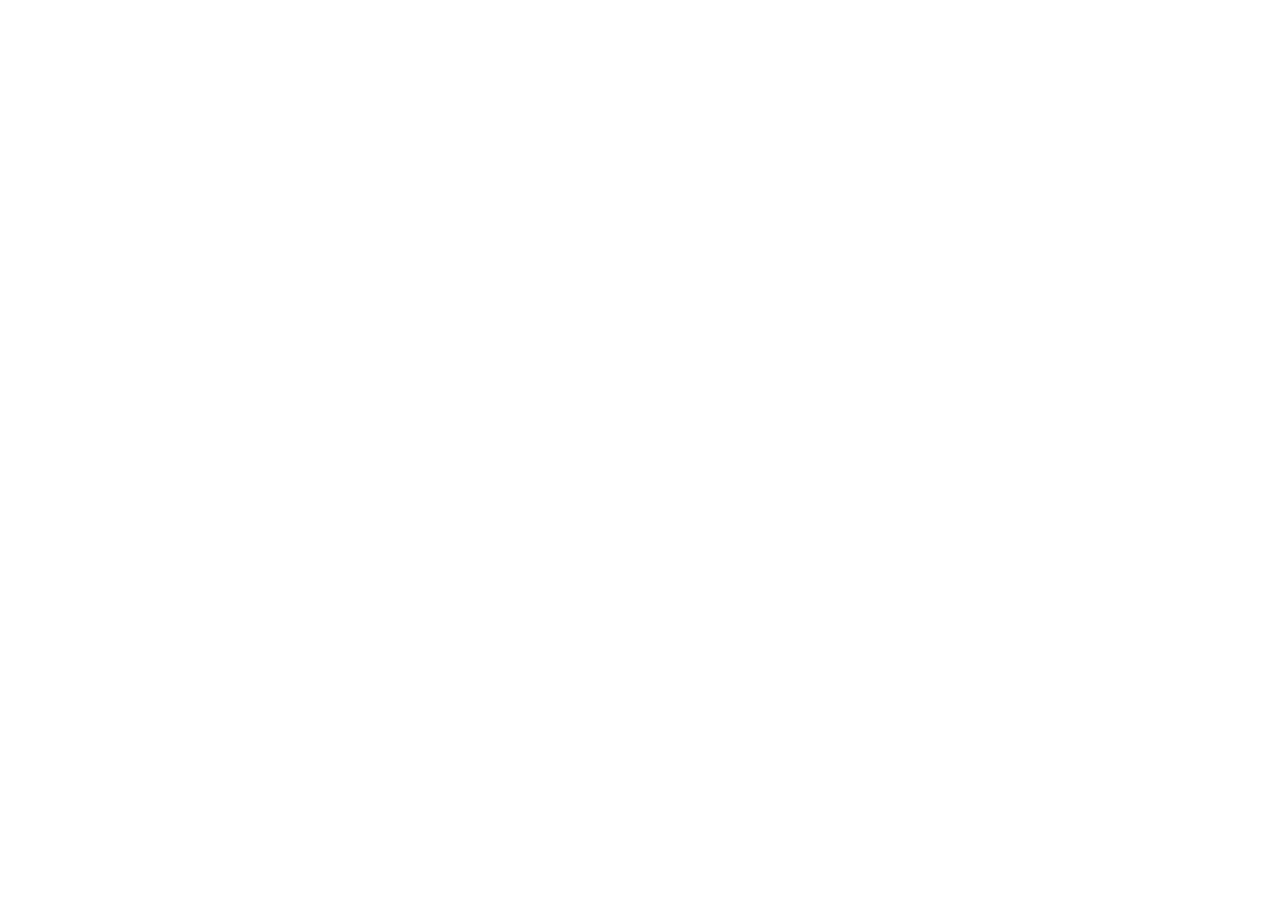
==== index.html @ 034d9916 "Skeleton added" ====
<!DOCTYPE html>
<html lang="en">
<head>
    <meta charset="UTF-8">
    <meta name="viewport" content="width=device-width, initial-scale=1.0">
    <title>NuWay Roofing | Home</title>
    <link rel="stylesheet" href="/style.css">
    <link rel=""icon" type="image/ico" href="assets/images">
</head>
<body>
    <header>
        <nav>

        </nav>
    </header>
</body>
</html>
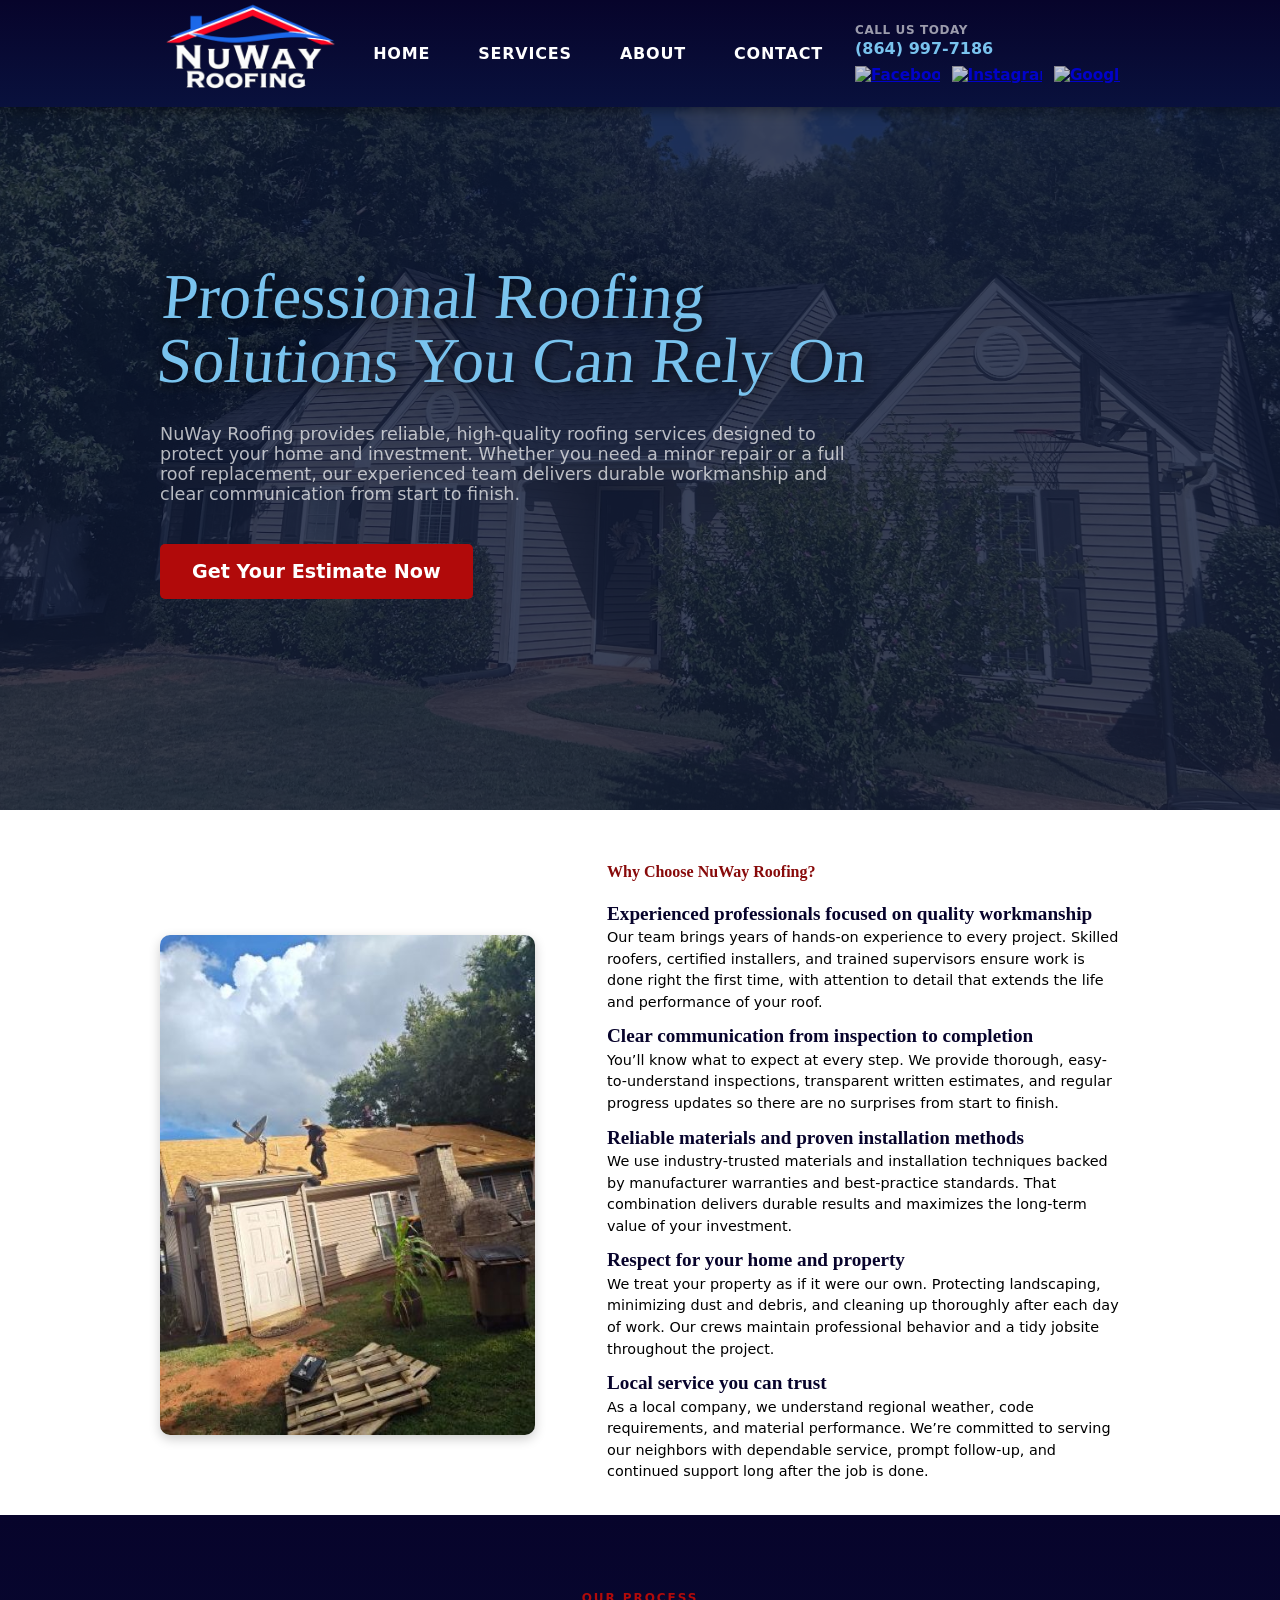
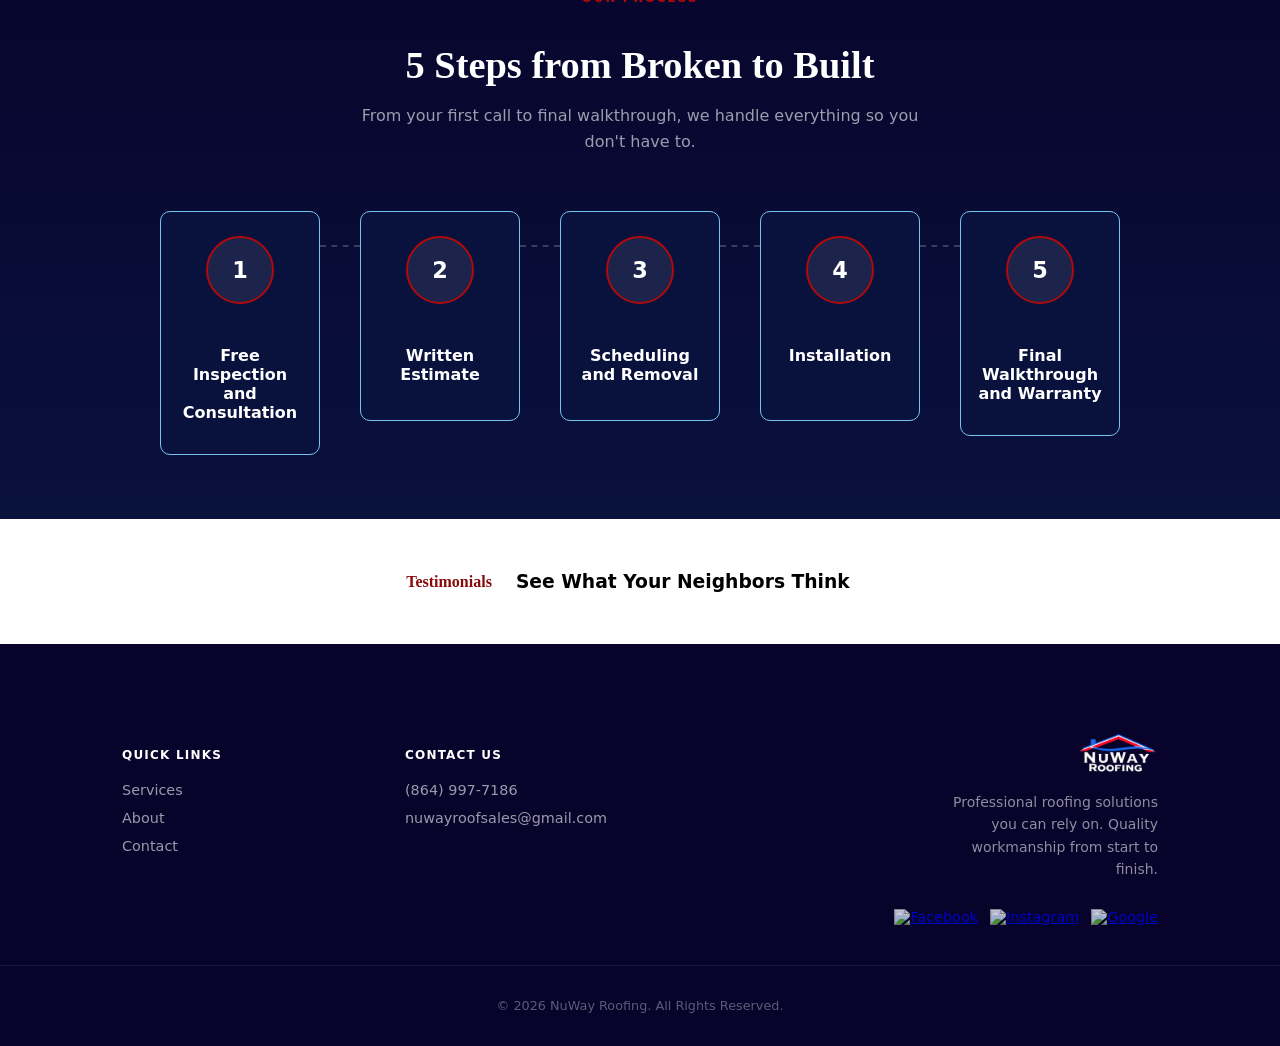
==== commit 5d383353: "Check in #1 Content is in, Home page 90% completed." ====
--- a/index.html
+++ b/index.html
@@ -3,15 +3,85 @@
 <head>
     <meta charset="UTF-8">
     <meta name="viewport" content="width=device-width, initial-scale=1.0">
-    <title>NuWay Roofing | Home</title>
-    <link rel="stylesheet" href="/style.css">
-    <link rel=""icon" type="image/ico" href="assets/images">
+    <title>NuWay Roofing | Get Reliable Roofing Today</title>
+    <link rel="stylesheet" href="assets/style.css">
+    <link rel="icon" type="image/ico" href="assets/images">
 </head>
 <body>
     <header>
-        <nav>
-
-        </nav>
+        <div data-include="assets/components/header.html"></div>
     </header>
+    <main id="home">
+        <div class="eye-catcher">
+            <h2>Professional Roofing Solutions You Can Rely On</h2>
+            <h5>NuWay Roofing provides reliable, high-quality roofing services designed to protect your home and investment. Whether you need a minor repair or a full roof replacement, our experienced team delivers durable workmanship and clear communication from start to finish.</h5>
+            <a href="contact.html">Get Your Estimate Now</a>
+        </div>
+        <div class="sectionA">
+            <div class="section-left">
+                <img src="assets/images/4990902454267452949.jpg">
+            </div>
+            <div class="section-right">
+                <h4>Why Choose NuWay Roofing?</h4>
+                <h3><b>Experienced professionals focused on quality workmanship</b></h3>
+                <p>Our team brings years of hands‑on experience to every project. Skilled roofers, certified installers, and trained supervisors ensure work is done right the first time, with attention to detail that extends the life and performance of your roof.</p> 
+                <h3><b>Clear communication from inspection to completion</b></h3>
+                <p>You’ll know what to expect at every step. We provide thorough, easy-to-understand inspections, transparent written estimates, and regular progress updates so there are no surprises from start to finish.</p>
+                <h3><b>Reliable materials and proven installation methods</b></h3>
+                <p>We use industry‑trusted materials and installation techniques backed by manufacturer warranties and best-practice standards. That combination delivers durable results and maximizes the long‑term value of your investment.</p>
+                <h3><b>Respect for your home and property</b></h3>
+                <p>We treat your property as if it were our own. Protecting landscaping, minimizing dust and debris, and cleaning up thoroughly after each day of work. Our crews maintain professional behavior and a tidy jobsite throughout the project.</p>
+                <h3><b>Local service you can trust</b></h3>
+                <p>As a local company, we understand regional weather, code requirements, and material performance. We’re committed to serving our neighbors with dependable service, prompt follow-up, and continued support long after the job is done.</p>
+            </div>
+        </div>
+        <div class="sectionB">
+            <p class="process-eyebrow">Our Process</p>
+            <h3>5 Steps from Broken to Built </h3>
+            <p class="process-subtitle">From your first call to final walkthrough, we handle everything so you don't have to.</p>
+            <div class="steps-row">
+                <div class="step-card">
+                    <div class="step-circle">1</div>
+                    <h5>Free Inspection and Consultation</h5>
+                    <span class="step-desc"><p>We assess roofing, flashing, and window conditions, identify leaks, drafts, and areas of concern, and recommend solutions.</p></span>
+                </div>
+                <div class="step-connector"></div>
+                <div class="step-card">
+                    <div class="step-circle">2</div>
+                    <h5>Written Estimate</h5>
+                    <span class="step-desc"><p>Detailed scope, materials, timeline, and warranty information.</p></span>
+                </div>
+                <div class="step-connector"></div>
+                <div class="step-card">
+                    <div class="step-circle">3</div>
+                    <h5>Scheduling and Removal</h5>
+                    <span class="step-desc"><p>Professional removal of old roofing materials and windows, proper disposal, and site protection.</p></span>
+                </div>
+                <div class="step-connector"></div>
+                <div class="step-card">
+                    <div class="step-circle">4</div>
+                    <h5>Installation</h5>
+                    <span class="step-desc"><p>Certified installers follow best practices for water management, flashing, insulation, and air-sealing.</p></span>
+                </div>
+                <div class="step-connector"></div>
+                <div class="step-card">
+                    <div class="step-circle">5</div>
+                    <h5>Final Walkthrough and Warranty</h5>
+                    <span class="step-desc"><p>We review installations with you and provide warranties and maintenance guidance.</p></span>
+                </div>
+            </div>
+        </div>
+        <div class="sectionA">
+            <h4>Testimonials</h4>
+            <h3>See What Your Neighbors Think</h3>
+            <div class="reviews">
+                <!--google reviews-->
+            </div>
+        </div>
+    </main>
+    <footer>
+        <div data-include="assets/components/footer.html"></div>
+    </footer>
+    <script src="assets/scripts/HTMLInclude.min.js"></script>
 </body>
 </html>
--- a/assets/style.css
+++ b/assets/style.css
@@ -0,0 +1,449 @@
+body {
+    margin: 0;
+    font-family:system-ui, -apple-system, BlinkMacSystemFont, 'Segoe UI', Roboto, Oxygen, Ubuntu, Cantarell, 'Open Sans', 'Helvetica Neue', sans-serif;
+    background-color: white;
+    color: black;
+    overflow-y: scroll;
+}
+
+header {
+    position: fixed;
+    top: 0;
+    left: 0;
+    width: 100%;
+    z-index: 1000;
+    color: white;
+    background: linear-gradient(to bottom, rgb(7, 4, 43) 0%, rgb(9, 17, 61) 100%);
+    display: grid;
+    grid-template-columns: auto 1fr auto;
+    align-items: center;
+    padding: 0 2rem;
+    column-gap: 2rem;
+    box-sizing: border-box;
+    box-shadow: 0 4px 12px rgba(0,0,0,0.4);
+}
+
+#left-header {
+    margin-left: 8rem;
+}
+
+#logo-main{
+    height: 6em;
+    vertical-align: middle;
+    padding-bottom: 11px;
+}
+
+nav {
+    grid-column: 2;
+    display: flex;
+    justify-content: center;
+    gap: 3rem;
+}
+
+nav a {
+    color: white;
+    text-decoration: none;
+    font-size: 1rem;
+    font-weight: bold;
+    letter-spacing: 0.05em;
+    text-transform: uppercase;
+}
+
+nav a:hover {
+    color: rgb(121, 195, 238);
+}
+
+#right-header {
+    grid-column: 3;
+    text-align: left;
+    white-space: nowrap;
+    font-size: 0.95rem;
+    font-weight: 700;
+    margin-right: 8rem;
+}
+
+#right-header h3 {
+    margin: 0 0 0.5rem;
+    font-size: 1rem;
+}
+
+#right-header h4 {
+    margin: 0 0 0.15rem 0;
+    font-size: 0.75rem;
+    letter-spacing: 0.05em;
+    text-transform: uppercase;
+    color: rgba(255,255,255,0.6);
+}
+
+.nav-cta {
+    text-decoration: none;
+    color: rgb(121, 195, 238);
+}
+
+footer {
+    background: rgb(7, 3, 43);
+    color: rgba(255,255,255,0.6);
+    padding: 3.5rem 0 0;
+    font-size: 0.9rem;
+    width: 100%;
+    box-sizing: border-box;
+}
+
+.footer-grid {
+    max-width: 1100px;
+    margin-inline: auto;
+    display: grid;
+    grid-template-columns:1fr 1fr 2fr;
+    gap: 3rem;
+    padding: 2rem 2rem 2.5rem;
+    box-sizing: border-box;
+    width: 100%;
+}
+
+.footer-brand {
+    display: flex;
+    flex-direction: column;
+    gap: 0.5rem;
+    justify-self: end;
+    align-items: flex-end;
+}
+
+#logo-footer {
+    height: em;
+}
+
+.footer-brand p {
+    font-size: 0.875rem;
+    color: rgba(255,255,255,0.55);
+    line-height: 1.6;
+    max-width: 220px;
+    margin: 0.5rem 0 1.25rem;
+    text-align: right;
+}
+
+.socials {
+    display: flex;
+    gap: 0.75rem;
+    margin-top: 0;
+}
+
+.socials img {
+    width: 22px;
+    height: 22px;
+    border-radius: 0;
+    box-shadow: none;
+    opacity: 0.8;
+    transition: opacity 180ms ease;
+}
+
+.socials img:hover {
+    opacity: 1;
+}
+
+.footer-col h4 {
+    font-size: 0.75rem;
+    font-weight: 700;
+    letter-spacing: 0.1em;
+    text-transform: uppercase;
+    color: #fff;
+    margin-bottom: 1.25rem;
+}
+
+.footer-col p {
+    margin: 0 0 0.75rem 0;
+    color: rgba(255,255,255,0.6);
+}
+
+.footer-col a {
+    color: rgba(255,255,255,0.6);
+    text-decoration: none;
+    transition: color 180ms ease;
+    font-size: 0.9rem;
+    font-weight: normal;
+}
+
+.footer-col a:hover { color: rgb(121, 195, 238) }
+
+#logo-footer {
+    height: 3em;
+    border-radius: 0;
+    box-shadow: none;
+    max-width: 160px;
+    object-fit: contain;
+}
+
+.footer-bottom {
+    border-top: 1px solid rgba(255,255,255,0.08);
+    padding: 1.25rem 2rem;
+    text-align: center;
+    font-size: 0.8rem;
+    color: rgba(255,255,255,0.35);
+}
+
+.eye-catcher {
+    position: relative;
+    text-align: left;
+    background-image: url("images/IMG_4458.jpg");
+    background-size: cover;
+    background-repeat: no-repeat;
+    background-position: center;
+    padding-left: 10rem;
+    display: flex;
+    flex-direction: column;
+    justify-content: center;
+    height: 90vh;
+}
+
+.eye-catcher::before {
+    content: '';
+    position: absolute;
+    inset: 0;
+    background: rgba(10, 20, 50, 0.80);
+    z-index: 0;
+}
+
+.eye-catcher > * {
+    position: relative;
+    z-index: 1;
+    max-width: 715px;
+}
+
+.eye-catcher h2 {
+    color: rgb(121, 195, 238);
+    font-size: 4rem;
+    margin-bottom: 0.1rem;
+    line-height: 4rem;
+    font-family:Cambria, Cochin, Georgia, Times, 'Times New Roman', serif;
+    text-shadow: 2px 4px 12px rgba(0,0,0,0.6), 0 0 40px rgba(0,0,0,0.4);
+    font-weight: 60;
+    transform: skew(-5deg);
+}
+
+.eye-catcher h5 {
+    color: rgba(255, 255, 255, 0.699);
+    font-size: 1.1rem;
+    margin-bottom: 2.5rem;
+    font-weight: 70;
+}
+
+.eye-catcher a {
+    display: inline-block;
+    align-self: flex-start;
+    background-color:rgb(177, 10, 10);
+    color: white;
+    text-decoration: none;
+    font-weight: bold;
+    padding: 1rem 2rem;
+    border-radius: 5px;
+    font-size: 1.2rem;
+    transition: background-color 180ms ease, transform 180ms ease;
+}
+
+.eye-catcher a:hover {
+    transform: translateY(-2px);
+    background-color:rgb(136, 10, 10);
+}
+
+.sectionA, .sectionB {
+    padding: 2rem 10rem;
+}
+
+.sectionA {
+    grid-column: 2;
+    display: flex;
+    justify-content: center;
+    gap: 1.5rem;
+    align-items: center;
+}
+
+.sectionA h4 {
+    font-family: Cambria, Cochin, Georgia, Times, 'Times New Roman', serif;
+    color: rgb(136, 10, 10);
+}
+
+.section-right h3 {
+    font-family: Cambria, Cochin, Georgia, Times, 'Times New Roman', serif;
+    color: rgb(7, 3, 43);
+    font-size: 1.2rem;
+    margin-top: 0.75rem;
+    margin-bottom: 0.15rem;
+}
+
+.section-right p {
+    font-size: 0.9rem;
+    line-height: 1.5;
+    margin: 0;
+}
+
+.sectionA img, .sectionB img {
+    margin-top: 3rem;
+    max-height: 500px;
+    border-radius: 10px;
+    box-shadow: 0 4px 12px rgba(0,0,0,0.2);
+}
+
+.section-right {
+    padding-left: 3rem;
+}
+
+
+.sectionB {
+    background: linear-gradient(to bottom, rgb(7, 4, 43) 0%, rgb(9, 17, 61) 100%);
+    color: white;
+    padding: 4rem 10rem;
+    text-align: center;
+}
+
+.process-eyebrow {
+    font-size: 0.75rem;
+    font-weight: 700;
+    letter-spacing: 0.12rem;
+    text-transform: uppercase;
+    color:rgb(177, 10, 10);
+    margin-bottom: 0.5rem;
+}
+
+.sectionB h3 {
+    font-family: Cambria, Cochin, Georgia, Times, 'Times New Roman', serif;
+    font-size: clamp(1.75rem, 3vw, 2.75rem);
+    font-weight: 700;
+    margin-bottom: 1rem;
+}
+
+.process-subtitle {
+    font-size: 1rem;
+    color: rgba(255,255,255,0.6);
+    max-width: 600px;
+    margin: 0 auto 3.5rem;
+    line-height: 1.6;
+}
+
+.steps-row {
+    display: flex;
+    align-items: flex-start;
+    justify-content: center;
+    gap: 0;
+}
+
+.step-card {
+    display: flex;
+    flex-direction: column;
+    align-items: center;
+    text-align: center;
+    flex: 1;
+    max-width: 200px;
+    min-height: 160px;
+    padding: 1.5rem 1rem;
+    background-color: rgb(9, 17, 61);
+    border: 1px solid rgb(121, 195, 238);
+    border-radius: 10px;
+    transition: border-color 180ms ease;
+}
+
+.step-circle {
+    width: 64px;
+    height: 64px;
+    border-radius: 50%;
+    border: 2px solid rgb(177, 10, 10);
+    display: flex;
+    align-items: center;
+    justify-content: center;
+    font-size: 1.4rem;
+    font-weight: 700;
+    color: white;
+    background: rgba(255,255,255,0.08);
+    margin-bottom: 1rem;
+    transition: border-color 180ms ease;
+}
+
+.step-card h5 {
+    font-size: 1rem;
+    font-weight: 700;
+    color: white;
+    margin-bottom: 0.5rem;
+}
+
+.step-card p {
+    font-size: 0.85rem;
+    color: rgba(255,255,255,0.6);
+    line-height: 1.6;
+}
+
+.step-connector {
+    flex-shrink: 0;
+    width: 40px;
+    height: 2px;
+    border-bottom: 2px dashed rgba(255,255,255,0.2);
+    margin-top: 32px;
+    align-self: flex-start;
+}
+
+.step-desc {
+    display: block;
+    max-height: 0;
+    overflow: hidden;
+    opacity: 0;
+    margin-top: 0;
+    transition: max-height 0.4s ease, opacity 0.3s ease, margin-top 0.3s ease;
+}
+
+.step-card:hover {
+    border: 2px solid rgb(177, 10, 10);
+}
+
+.step-card:hover .step-desc {
+    max-height: 200px;
+    opacity: 1;
+    margin-top: 0.5rem;
+}
+
+@media (max-width: 768px) {
+    header {
+        padding: 0 1.5rem;
+    }
+    .footer-grid {
+        grid-template-columns: 1fr;
+        gap: 2rem;
+    }
+
+    .sectionA {
+        flex-direction: column;
+        padding: 2rem 1.5rem;
+    }
+
+    .section-right {
+        padding-left: 0;
+    }
+
+    .eye-catcher h2 {
+        font-size: 2.5rem;
+        line-height: 2.75rem;
+    }
+
+    .footer-brand {
+        text-align: left;
+    }
+
+    .footer-grid {
+        grid-template-columns: 1fr;
+        gap: 2rem;
+    }
+
+    .sectionB { padding: 3rem 1.5rem; }
+
+    .steps-row {
+        flex-direction: column;
+        align-items: center;
+        gap: 1.5rem;
+    }
+
+    .step-connector {
+        width: 2px;
+        height: 24px;
+        border-top: none;
+        border-left: 2px dashed rgba(255,255,255,0.2);
+        margin-top: 0;
+    }
+
+    .step-card { max-width: 100%; width: 100%; }
+}
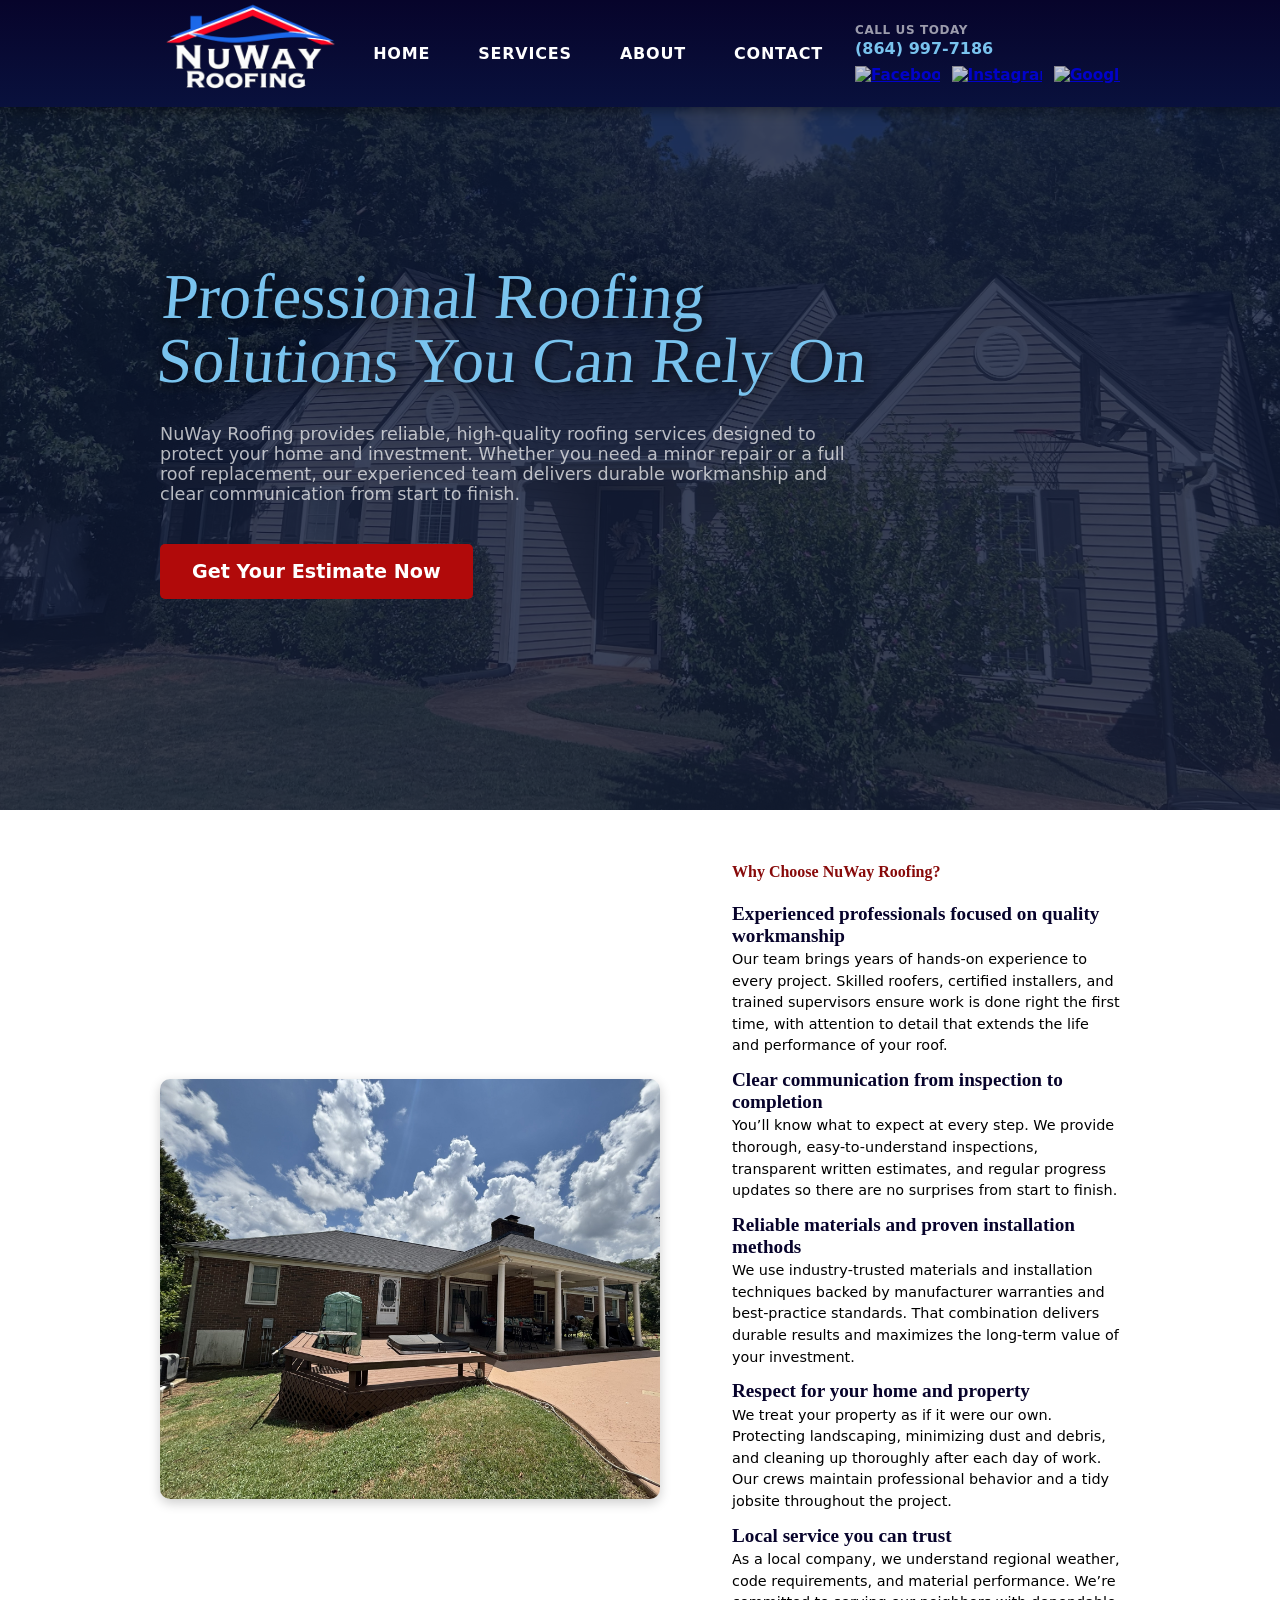
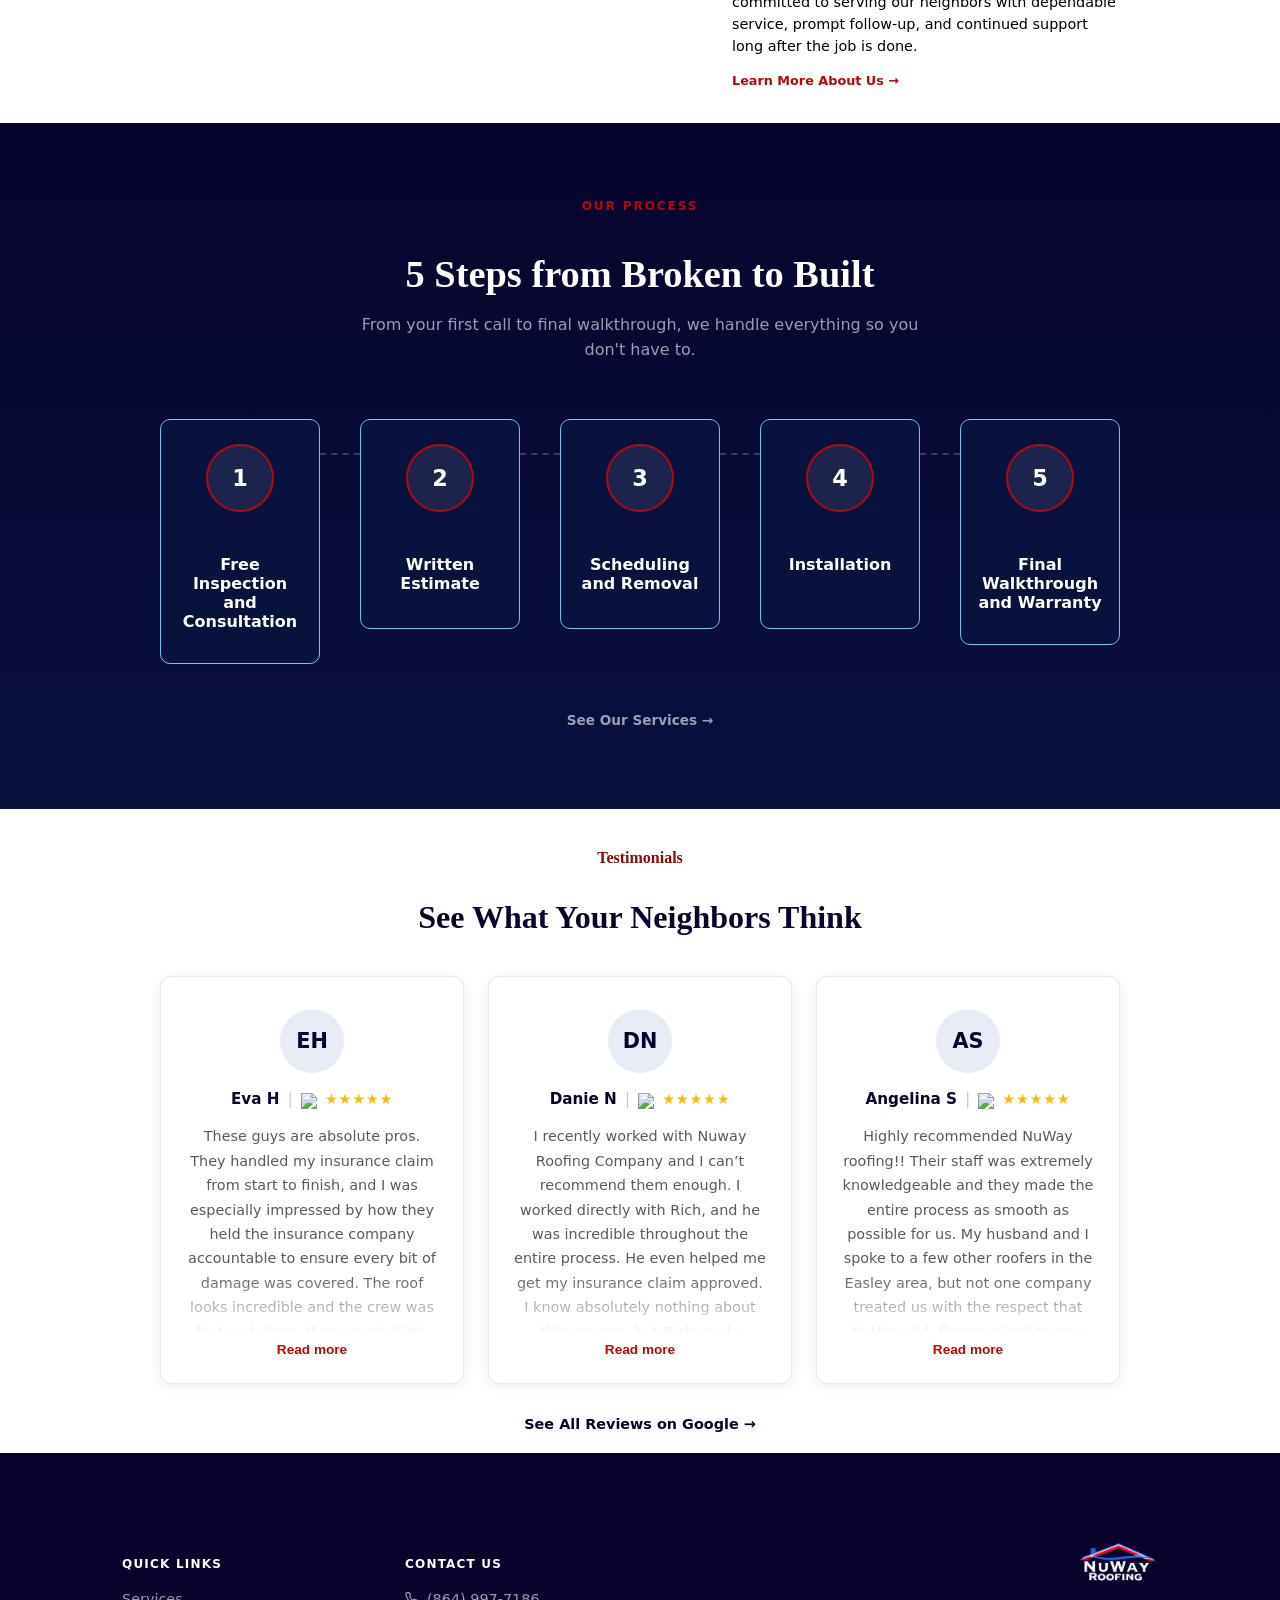
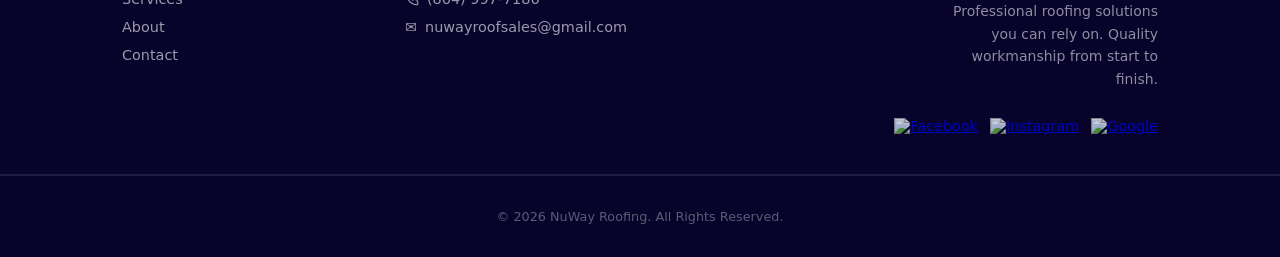
==== commit 318e086b: "Check in #2" ====
--- a/index.html
+++ b/index.html
@@ -5,7 +5,8 @@
     <meta name="viewport" content="width=device-width, initial-scale=1.0">
     <title>NuWay Roofing | Get Reliable Roofing Today</title>
     <link rel="stylesheet" href="assets/style.css">
-    <link rel="icon" type="image/ico" href="assets/images">
+    <link rel="icon" type="image/png" href="assets/images/NWR_favicon.png">
+    <link rel="apple-touch-icon" href="assets/images/NWR_favicon.png">
 </head>
 <body>
     <header>
@@ -19,7 +20,7 @@
         </div>
         <div class="sectionA">
             <div class="section-left">
-                <img src="assets/images/4990902454267452949.jpg">
+                <img src="assets/images/IMG_3751.jpg">
             </div>
             <div class="section-right">
                 <h4>Why Choose NuWay Roofing?</h4>
@@ -33,6 +34,7 @@
                 <p>We treat your property as if it were our own. Protecting landscaping, minimizing dust and debris, and cleaning up thoroughly after each day of work. Our crews maintain professional behavior and a tidy jobsite throughout the project.</p>
                 <h3><b>Local service you can trust</b></h3>
                 <p>As a local company, we understand regional weather, code requirements, and material performance. We’re committed to serving our neighbors with dependable service, prompt follow-up, and continued support long after the job is done.</p>
+                <p><a href="about.html">Learn More About Us →</a></p>
             </div>
         </div>
         <div class="sectionB">
@@ -70,18 +72,66 @@
                     <span class="step-desc"><p>We review installations with you and provide warranties and maintenance guidance.</p></span>
                 </div>
             </div>
+            <p><a href="services.html">See Our Services →</a></p>
         </div>
-        <div class="sectionA">
+        <div class="sectionC">
             <h4>Testimonials</h4>
             <h3>See What Your Neighbors Think</h3>
             <div class="reviews">
-                <!--google reviews-->
+                <div class="review-card">
+                    <div class="review-avatar initials">EH</div>
+                    <div class="review-meta">
+                        <span class="review-name">Eva H</span>
+                        <span class="review-divider">|</span>
+                        <img src="https://www.google.com/s2/favicons?domain=google.com&sz=32" alt="Google" width="16" height="16">
+                        <span class="review-stars">★★★★★</span>
+                    </div>
+                    <div class="review-body">
+                        <p>These guys are absolute pros. They handled my insurance claim from start to finish, and I was especially impressed by how they held the insurance company accountable to ensure every bit of damage was covered. The roof looks incredible and the crew was fast and clean. If you want high-quality work and a team that truly fights for you, look no further!</p>
+                        <div class="review-fade"></div>
+                    </div>
+                    <button class="review-toggle" onclick="toggleReview(this)">Read more</button>
+                </div>
+                <div class="review-card">
+                    <div class="review-avatar initials">DN</div>
+                    <div class="review-meta">
+                        <span class="review-name">Danie N</span>
+                        <span class="review-divider">|</span>
+                        <img src="https://www.google.com/s2/favicons?domain=google.com&sz=32" alt="Google" width="16" height="16">
+                        <span class="review-stars">★★★★★</span>
+                    </div>
+                    <div class="review-body">
+                        <p>I recently worked with Nuway Roofing Company and I can’t recommend them enough. I worked directly with Rich, and he was incredible throughout the entire process. He even helped me get my insurance claim approved. I know absolutely nothing about this process, but Rich made everything easy to understand and kept me informed every step of the way. His communication was consistent, clear, and professional.<br><br>If you’re looking for a knowledgeable, reliable roofing company that truly cares about their customers, I highly recommend Nuway Roofing and their team!</p>
+                        <div class="review-fade"></div>
+                    </div>
+                    <button class="review-toggle" onclick="toggleReview(this)">Read more</button>
+                </div>
+                <div class="review-card">
+                    <div class="review-avatar initials">AS</div>
+                    <div class="review-meta">
+                        <span class="review-name">Angelina S</span>
+                        <span class="review-divider">|</span>
+                        <img src="https://www.google.com/s2/favicons?domain=google.com&sz=32" alt="Google" width="16" height="16">
+                        <span class="review-stars">★★★★★</span>
+                    </div>
+                    <div class="review-body">
+                        <p>Highly recommended NuWay roofing!! Their staff was extremely knowledgeable and they made the entire process as smooth as possible for us. My husband and I spoke to a few other roofers in the Easley area, but not one company treated us with the respect that NuWay did. Communication was effortless, every single person we talked to was happy to help at any time and we always got timely responses. Even their installation crew did a great job communicating with us and installing a beautiful new roof. Very professional service from a local business!</p>
+                        <div class="review-fade"></div>
+                    </div>
+                    <button class="review-toggle" onclick="toggleReview(this)">Read more</button>    
+                </div>
             </div>
+            <a href="https://www.google.com/search?q=nuway+roofing&oq=nuway+roofing&gs_lcrp=EgZjaHJvbWUqDggAEEUYJxg7GIAEGIoFMg4IABBFGCcYOxiABBiKBTIICAEQABgWGB4yCAgCEAAYFhgeMg0IAxAAGIYDGIAEGIoFMg0IBBAAGIYDGIAEGIoFMgYIBRBFGDwyBggGEEUYPDIGCAcQRRg80gEIMTI5M2owajeoAgCwAgA&sourceid=chrome&ie=UTF-8&lqi=Cg1udXdheSByb29maW5nSOLf342QtICACFoXEAAQARgAGAEiDW51d2F5IHJvb2ZpbmeSARJyb29maW5nX2NvbnRyYWN0b3LgAQA#lkt=LocalPoiReviews&rlimm=6634668949990648053" target="blank" rel="noopener noreferrer" class="reviews-link">
+                See All Reviews on Google →
+            </a>
         </div>
     </main>
     <footer>
         <div data-include="assets/components/footer.html"></div>
     </footer>
     <script src="assets/scripts/HTMLInclude.min.js"></script>
+    <script src="assets/scripts/Reviews.js"></script>
+    <script src="assets/scripts/currentNavPage.js"></script>
+    <script src="assets/scripts/hamburger.js" defer></script>
 </body>
 </html>
--- a/assets/style.css
+++ b/assets/style.css
@@ -23,6 +23,13 @@
     box-shadow: 0 4px 12px rgba(0,0,0,0.4);
 }
 
+h2 {
+    font-family: Cambria, Cochin, Georgia, Times, 'Times New Roman', serif;
+    color: rgb(177, 10, 10);
+    font-size: clamp(1.4rem, 2vw, 2rem);
+    margin-bottom: 2rem;
+}
+
 #left-header {
     margin-left: 8rem;
 }
@@ -52,6 +59,37 @@
 nav a:hover {
     color: rgb(121, 195, 238);
 }
+
+nav a.nav-active {
+    color: rgb(121, 195, 238);
+    border-bottom: 2px solid rgb(121, 195, 238);
+    padding-bottom: 2px;
+}
+
+.hamburger {
+    display: none;
+    flex-direction: column;
+    justify-content: center;
+    gap: 5px;
+    background: none;
+    border: none;
+    cursor: pointer;
+    padding: 0.5rem;
+    z-index: 1100;
+}
+
+.hamburger span {
+    display: block;
+    width: 24px;
+    height: 2px;
+    background: white;
+    border-radius: 2px;
+    transition: transform 300ms ease, opacity 300ms ease;
+}
+
+.hamburger.open span:nth-child(1) { transform: translateY(7px) rotate(45deg); }
+.hamburger.open span:nth-child(2) { opacity: 0; }
+.hamburger.open span:nth-child(3) { transform: translateY(-7px) rotate(-45deg); }
 
 #right-header {
     grid-column: 3;
@@ -152,6 +190,13 @@
 .footer-col p {
     margin: 0 0 0.75rem 0;
     color: rgba(255,255,255,0.6);
+    display: flex;
+    align-items: center;
+    gap: 0.5rem;
+}
+
+.footer-col svg {
+    flex-shrink: 0;
 }
 
 .footer-col a {
@@ -173,7 +218,7 @@
 }
 
 .footer-bottom {
-    border-top: 1px solid rgba(255,255,255,0.08);
+    border-top: 2px solid rgba(255,255,255,0.1);
     padding: 1.25rem 2rem;
     text-align: center;
     font-size: 0.8rem;
@@ -275,9 +320,9 @@
     margin: 0;
 }
 
-.sectionA img, .sectionB img {
+.sectionA img {
     margin-top: 3rem;
-    max-height: 500px;
+    max-width: 500px;
     border-radius: 10px;
     box-shadow: 0 4px 12px rgba(0,0,0,0.2);
 }
@@ -286,6 +331,18 @@
     padding-left: 3rem;
 }
 
+.section-right p a {
+    color:rgb(177, 10, 10);
+    font-weight: 700;
+    font-size: 0.8rem;
+    display: inline-block;
+    margin-top: 0.85rem;
+    text-decoration: none;
+}
+
+.section-right p a:hover {
+    color: rgb(136, 10, 10)
+}
 
 .sectionB {
     background: linear-gradient(to bottom, rgb(7, 4, 43) 0%, rgb(9, 17, 61) 100%);
@@ -397,18 +454,710 @@
     margin-top: 0.5rem;
 }
 
+.sectionB a {
+    color: rgba(255,255,255,0.6);
+    display: inline-block;
+    margin-top: 2rem;
+    text-decoration: none;
+    font-weight: 700;
+    font-size: 0.85rem;
+}
+
+.sectionB a:hover {
+    color: rgb(121, 195, 238)
+}
+
+.sectionC {
+    padding: 1.2rem 10rem;
+    background: white;
+    text-align: center;
+}
+
+.sectionC h4 {
+    font-family: Cambria, Cochin, Georgia, Times, 'Times New Roman', serif;
+    color: rgb(136, 10, 10);
+}
+
+.sectionC h3 {
+    font-family: Cambria, Cochin, Georgia, Times, 'Times New Roman', serif;
+    font-size: clamp(1.5rem, 2.5vw, 2rem);
+    color: rgb(7, 3, 43);
+    margin-bottom: 2.5rem;
+}
+
+.reviews {
+    display: grid;
+    grid-template-columns: repeat(3, 1fr);
+    gap: 1.5rem;
+    max-width: 1100px;
+    margin-inline: auto;
+    align-items: start;
+}
+
+.review-card {
+    background: white;
+    border: 1px solid rgba(0,0,0,0.08);
+    border-radius: 12px;
+    padding: 2rem 1.5rem 1.5rem;
+    display: flex;
+    flex-direction: column;
+    align-items: center;
+    text-align: center;
+    box-shadow: 0 2px 12px rgba(0,0,0,0.08);
+    min-height: 350px;
+}
+
+.review-avatar.initials {
+    width: 64px;
+    height: 64px;
+    border-radius: 50%;
+    background: #e8edf5;
+    color: rgb(7, 3, 43);
+    font-size: 1.3rem;
+    font-weight: 700;
+    display: flex;
+    align-items: center;
+    justify-content: center;
+    margin-bottom: 1rem;
+    box-shadow: none;
+}
+
+.review-meta {
+    display: flex;
+    align-items: center;
+    gap: 0.5rem;
+    margin-bottom: 1rem;
+    flex-wrap: wrap;
+    justify-content: center;
+}
+
+.review-meta img {
+    border-radius: 0;
+    box-shadow: none;
+    vertical-align: middle;
+    position: relative;
+    top: 2px;
+}
+
+.review-name {
+    font-weight: 700;
+    font-size: 0.95rem;
+    color: rgb(7, 3, 43);
+}
+
+.review-divider {
+    color: rgba(0,0,0,0.2);
+}
+
+.review-stars {
+    color: #fbbc04;
+    font-size: 0.9rem;
+    letter-spacing: 0.05em;
+}
+
+.review-body {
+    position: relative;
+    max-height: 210px;
+    overflow: hidden;
+    transition: max-height 0.4s ease;
+}
+
+.review-body.expanded {
+    max-height: 1000px;
+}
+
+.review-fade {
+    position: absolute;
+    bottom: 0;
+    left: 0;
+    right: 0;
+    height: 60px;
+    background: linear-gradient(to bottom, transparent, white);
+    pointer-events: none;
+    transition: opacity 0.3s ease;
+}
+
+.review-body.expanded .review-fade {
+    opacity: 0;
+}
+
+.review-toggle {
+    background: none;
+    border: none;
+    color: rgb(177, 10, 10);
+    font-size: 0.85rem;
+    font-weight: 600;
+    cursor: pointer;
+    margin-top: auto;
+    margin-top: 0.5rem;
+    padding: 0;
+    transition: color 180ms ease;
+}
+
+.review-toggle:hover {
+    color: rgb(136, 10, 10);
+}
+
+.review-card p {
+    font-size: 0.9rem;
+    color: rgba(0,0,0,0.65);
+    line-height: 1.7;
+    text-align: center;
+    max-width: 100%;
+    margin: 0;
+}
+
+.reviews-link {
+    display: inline-block;
+    margin-top: 2rem;
+    font-size: 0.9rem;
+    font-weight: 600;
+    color: rgb(7,3,43);
+    text-decoration: none;
+    padding-bottom: 2px;
+    transition: color 180ms ease, border-color 180ms ease;
+}
+
+.reviews-link:hover {
+    color: rgb(177, 10, 10);
+}
+
+.sectionD {
+    display: grid;
+    grid-template-columns: 1fr 2fr;
+    gap: 4rem;
+    padding: 5rem 10rem 0rem;
+    align-items: center;
+    margin-top: 3rem;
+}
+
+.mission-card {
+    background: rgb(240,246,250);
+    border-radius: 10px;
+    padding: 3rem  2.5rem;
+}
+
+.mission-eyebrow {
+    font-size: 0.75rem;
+    font-weight: 700;
+    letter-spacing: 0.12em;
+    text-transform: uppercase;
+    color: rgb(177, 10, 10);
+    margin-bottom: 1.25rem;
+}
+
+.mission-card h2 {
+    font-family:Cambria, Cochin, Georgia, Times, 'Times New Roman', serif;
+    color: rgb(7, 3, 43);
+    font-size: clamp(1rem, 1.5vw, 1.4rem);
+    font-weight: 700;
+    line-height: 1.5;
+}
+
+.sectionD-content h1 {
+    font-family: Cambria, Cochin, Georgia, Times, 'Times New Roman', serif;
+    color: rgb(177, 10, 10);
+    margin-bottom: 0.25rem;
+    font-size: clamp(1.5rem, 2.5vw, 2.25rem);
+}
+
+.sectionD-content p {
+    font-size: 1rem;
+    line-height: 1.5;
+    color: rgba(0,0,0,0.8);
+    margin-bottom: 1.25rem;
+}
+
+.expect-eyebrow {
+    text-align: center;
+    padding-top: 1.2rem;
+    color: rgb(7, 3, 43)
+}
+
+.expect-eyebrow p {
+    font-size: 0.75rem;
+    font-weight: 700;
+    letter-spacing: 0.09rem;
+    text-transform: uppercase;
+    color:rgb(7, 3, 43);
+    margin-bottom: 0.5rem;
+}
+
+.sectionE {
+    display: grid;
+    grid-template-columns: 1fr 1px 1fr 1px 1fr 1px 1fr 1px 1fr;
+    gap: 1.5rem;
+    padding: 1rem 10rem;
+}
+
+.sectionE-card {
+    padding: 2rem 1.25rem 1.75rem;
+    display: flex;
+    flex-direction: column;
+    align-items: center;
+    text-align: center;
+}
+
+.sectionE-icon {
+    color: rgb(177, 10, 10);
+}
+
+.sectionE-card p {
+    font-size: 0.875rem;
+    color: rgba(0,0,0,0.65);
+    line-height: 1.6;
+    margin: 0;
+}
+
+.sectionE-divider {
+    width: 2px;
+    background-color: rgba(0,0,0,0.08);
+    align-self: stretch;
+}
+
+.contact-wrapper {
+    max-width: 1100px;
+    margin: 5rem auto 4rem;
+    display: grid;
+    grid-template-columns: 1fr 1.75fr;
+    border-radius: 12px;
+    overflow: hidden;
+    box-shadow: 0 4px 24px rgba(255,255,255,0.1);
+    align-items: center;
+}
+
+.contact-info {
+    background: rgb(240,246,250);
+    color: rgb(7, 3, 43);
+    border-radius: 12px;
+    padding: 3rem 3rem;
+    display: flex;
+    flex-direction: column;
+    justify-content: center;
+    gap: 2rem;
+}
+
+.contact-info h2 {
+    font-family: Cambria, Cochin, Georgia, Times, 'Times New Roman', serif;
+    color:rgb(7, 3, 43);
+    font-size: clamp(1.5rem, 2.5vw, 2.25rem);
+    font-weight: 700;
+    line-height: 1.3;
+    margin: 0;
+}
+
+.contact-info p {
+    font-size: 0.95rem;
+    color: rgba(0,0,0,0.4);
+    line-height: 1.7;
+    margin: 0;
+}
+
+.contact-detail {
+    display: flex;
+    align-items: center;
+    gap:  1.25rem;
+}
+
+.contact-icon {
+    width: 48px;
+    height: 48px;
+    border-radius: 50%;
+    background: rgba(255,255,255,0.6);
+    display: flex;
+    align-items: center;
+    justify-content: center;
+    flex-shrink: 0;
+    color: rgb(177, 10, 10);
+}
+
+.contact-detail div span {
+    display: block;
+    font-size: 0.75rem;
+    text-transform: uppercase;
+    letter-spacing: 0.08em;
+    color: rgb(7, 3, 43);
+    margin-bottom: 0.2rem;
+}
+
+.contact-detail div a, .contact-detail div strong {
+    color: rgb(7, 3, 43);
+    text-decoration: none;
+    font-weight: 700;
+    font-size: 1rem;
+}
+
+.contact-detail div a:hover {
+    color: rgb(121, 195, 238);
+}
+
+.contact-form-panel {
+    background: white;
+    padding: 4rem 3.5rem;
+    display: flex;
+    flex-direction: column;
+    justify-content: center;
+}
+
+.contact-form {
+    display: flex;
+    flex-direction: column;
+    gap: 1.25rem;
+}
+
+.form-row {
+    display: grid;
+    grid-template-columns: 1fr 1fr;
+    gap: 1.25rem;
+}
+
+.form-group {
+    display: flex;
+    flex-direction: column;
+    gap: 0.4rem;
+}
+
+.form-group label {
+    font-size: 0.875rem;
+    font-weight: 600;
+    color: rgb(7, 3, 43)
+}
+
+.optional {
+    font-weight: 400;
+    color: rgba(0,0,0,0.4);
+}
+
+.form-group input, .form-group textarea {
+    border: 1px solid rgba(0,0,0,0.2);
+    border-radius: 6px;
+    padding: 0.75rem 1rem;
+    font-size: 0.95rem;
+    color: rgb(7, 3, 43);
+    outline: none;
+    transition: border-color 180ms ease, box-shadow 180ms ease;
+    resize: vertical;
+}
+
+.form-group input::placeholder, .form-group textarea::placeholder {
+    color: rgba(0,0,0,0.4);
+}
+
+.form-group input:focus, .form-group textarea:focus {
+    border-color: rgb(9, 17, 61);
+    box-shadow: 0 0 0 3px rgba(9, 17, 61, 0.08);
+}
+
+button.form-submit {
+    background-color:rgb(177, 10, 10);
+    color: white;
+    border: none;
+    border-radius: 6px;
+    padding: 1rem;
+    font-size: 1rem;
+    font-weight: 700;
+    cursor: pointer;
+    letter-spacing: 0.03em;
+    transition: opacity 180ms ease, transform 180ms ease;
+    margin-top: 0.5rem;
+}
+
+button.form-submit:hover {
+    transform: translateY(-1px);
+    background-color:rgb(136, 10, 10);
+}
+
+#services {
+    padding-top: 6rem;
+}
+
+.sectionF {
+    padding: 3rem 10rem;
+    
+}
+
+.sectionF-header {
+    margin-bottom: 1rem;
+}
+
+.sectionF-header h2 {
+    margin: 0;
+    padding-bottom: 0.4rem;
+    border-bottom: 2px solid rgba(0,0,0,0.08);
+}
+
+.sectionF-header p {
+    font-size: 0.95rem;
+    color: rgba(0,0,0,0.55);
+    line-height: 1.6;
+    margin: 0.4rem 0 0 0;
+}
+
+.service-grid3 {
+    display: grid;
+    grid-template-columns: repeat(3, 1fr);
+    gap: 1.5rem;
+}
+
+.service-grid4 {
+    display: grid;
+    grid-template-columns: repeat(4, 1fr);
+    gap: 1.5rem;
+    align-items: stretch;
+}
+
+.service-card {
+    background: white;
+    border: 1px solid rgba(0,0,0,0.08);
+    border-radius: 12px;
+    overflow: hidden;
+    box-shadow: 0 2px 12px rgba(0,0,0,0.08);
+    display: flex;
+    flex-direction: column;
+    transition: box-shadow 180ms ease, transform 180ms ease;
+    cursor: pointer;
+}
+
+.service-card.active {
+    border: 2px solid rgb(177, 10, 10);
+    box-shadow: 0 4px 12px rgba(0,0,0,0.2);
+}
+
+.service-picture {
+    width: 100%;
+    height: 200px;
+    overflow: hidden;
+}
+
+.service-picture img {
+    width: 100%;
+    height: 100%;
+    object-fit: cover;
+    display: block;
+    transition: transform 300ms ease;
+}
+
+.service-card:hover .service-picture img {
+    transform: scale(1.04);
+}
+
+.service-body {
+    padding: 1.5rem;
+    display: flex;
+    flex-direction: column;
+    flex: 1;
+}
+
+.service-body h3 {
+    font-family: Cambria, Cochin, Georgia, Times, 'Times New Roman', serif;
+    color: rgb(7, 3, 43);
+    font-size: 1.1rem;
+    margin: 0 0 0.6rem 0;
+}
+
+.service-body p {
+    font-size: 0.9rem;
+    color: rgba(0,0,0,0.65);
+    line-height: 1.6;
+    flex: 1;
+    margin-bottom: 1.25rem;
+}
+
+.service-cta {
+    display: inline-block;
+    align-self: flex-start;
+    color: rgb(177, 10, 10);
+    font-size: 0.85rem;
+    font-weight: 700;
+    text-decoration: none;
+    transition: color 180ms ease;
+}
+
+.service-cta:hover {
+    color: rgb(136, 10, 10);
+}
+
+.services-footer-cta {
+    text-align: center;
+    padding: 3rem 10rem 2rem;
+    background: rgb(240, 246, 250);
+    margin-top: 1rem;
+}
+
+.services-footer-cta p {
+    font-family:Cambria, Cochin, Georgia, Times, 'Times New Roman', serif;
+    color: rgb(7, 3, 43);
+    font-size: clamp(1rem, 1.5vw, 1.3rem);
+    max-width: 700px;
+    margin: auto;
+    line-height: 1.6;
+}
+
+.service-detail {
+    grid-column: 1 / -1;
+    display: none;
+    position: relative;
+    background: rgb(240, 246, 250);
+    border-left: 4px solid rgb(177, 10, 10);
+    border-radius: 8px;
+    padding: 2.5rem 2.5rem;
+    animation: slideDown 250ms ease;
+    margin: 0;
+}
+
+.service-detail.open {
+    display: block;
+}
+
+.service-detail h3 {
+    font-family:Cambria, Cochin, Georgia, Times, 'Times New Roman', serif;
+    color: rgb(7, 3, 43);
+    font-size: 1.3rem;
+    margin-bottom: 0.75rem;
+}
+
+.service-detail p {
+    font-size: 0.95rem;
+    color: rgba(0,0,0,0.7);
+    line-height: 1.7;
+    max-width: 800px;
+    margin-bottom: 1.25rem;
+}
+
+.detail-close {
+    position: absolute;
+    top: 1rem;
+    right: 1rem;
+    background: none;
+    border: none;
+    font-size: 1.1rem;
+    color: rgba(0,0,0,0.4);
+    cursor: pointer;
+    transition: color 180ms ease;
+}
+
+.detail-close:hover {
+    color: rgb(177, 10, 10);
+}
+
+.detail-inline {
+    position: relative;
+    background: rgb(240, 246, 250);
+    border-left: 4px solid rgb(177, 10, 10);
+    border-radius: 8px;
+    padding: 1.75rem 1.25rem;
+    animation: slideDown 250ms ease;
+    margin-top: 0.5rem;
+}
+
+.detail-inline h3 {
+    font-family: Cambria, Cochin, Georgia, Times, 'Times New Roman', serif;
+    color: rgb(7, 3, 43);
+    font-size: 1.3rem;
+    margin-bottom: 0.75rem;
+}
+
+.detail-inline p {
+    font-size: 0.95rem;
+    color: rgba(0,0,0,0.7);
+    line-height: 1.7;
+    max-width: 800px;
+    margin-bottom: 1.25rem;
+}
+
+.detail-inline .detail-close {
+    position: absolute;
+    top: 1rem;
+    right: 1rem;
+    background: none;
+    border: none;
+    font-size: 1.1rem;
+    color: rgba(0,0,0,0.4);
+    cursor: pointer;
+    transition: color 180ms ease;
+}
+
+.detail-inline .detail-close:hover {
+    color: rgb(177, 10, 10);
+}
+
+.mobile-hint {
+    display: none;
+}
+
+@keyframes slideDown {
+    from { opacity: 0; transform: translateY(-8px); }
+    to { opacity: 1; transform: translateY(0); }
+}
+
 @media (max-width: 768px) {
     header {
+        grid-template-columns: auto 1fr auto;
         padding: 0 1.5rem;
     }
+
+    #left-header {
+        grid-column: 1;
+        margin-left: 0;
+    }
+
+    #logo-main{
+        height: 2.4em;
+        vertical-align: middle;
+        padding-bottom: 11px;
+    }
+
+    .hamburger {
+        display: flex;
+        grid-column: 3;
+    }
+
+    #right-header { display: none; }
+
+    nav {
+        grid-column: 2;
+        display: none;
+        flex-direction: column;
+        position: fixed;
+        top: 0;
+        left: 0;
+        width: 100%;
+        height: 100vh;
+        background: rgb(7, 4, 43);
+        justify-content: center;
+        align-items: center;
+        gap: 2.5rem;
+        z-index: 1050;
+    }
+
+    nav.open { display: flex; }
+
+    nav a { font-size: 1.5rem; }
+    
     .footer-grid {
         grid-template-columns: 1fr;
         gap: 2rem;
     }
 
+    .footer-brand {
+        text-align: left;
+        align-items: left;
+        justify-self: start;
+        align-items: flex-start;
+    }
+
+    .footer-brand p{
+        text-align: left;
+    }
+
+    .footer-grid {
+        grid-template-columns: 1fr;
+        gap: 2rem;
+    }
+
     .sectionA {
         flex-direction: column;
-        padding: 2rem 1.5rem;
+        padding: 0rem 1.5rem 2rem;
     }
 
     .section-right {
@@ -420,13 +1169,19 @@
         line-height: 2.75rem;
     }
 
-    .footer-brand {
-        text-align: left;
-    }
-
-    .footer-grid {
-        grid-template-columns: 1fr;
-        gap: 2rem;
+    .eye-catcher {
+        padding-left: 1.5rem;
+        padding-right: 1.5rem;
+        height: 75vh;
+    }
+
+    .eye-catcher a {
+        padding: 0.65rem 1.4rem;
+        font-size: 1rem;
+    }
+
+    .section-left img {
+        max-height: 300px;
     }
 
     .sectionB { padding: 3rem 1.5rem; }
@@ -443,7 +1198,94 @@
         border-top: none;
         border-left: 2px dashed rgba(255,255,255,0.2);
         margin-top: 0;
+        align-self: center;
     }
 
     .step-card { max-width: 100%; width: 100%; }
+
+    .sectionC { padding: 3rem 1.5rem; }
+
+    .reviews { grid-template-columns: 1fr; }
+
+    .sectionD {
+        grid-template-columns: 1fr;
+        padding: 2rem 1.5rem;
+        gap: 2rem;
+        margin-top: 2rem;
+    }
+    .sectionD-content { padding: 0; }
+
+    .mission-card {
+        position: static;
+        order: 2;
+    }
+
+    .sectionE {
+        grid-template-columns: 1fr 1fr;
+        gap: 1.5rem;
+        padding: 3rem 1.5rem;
+    }
+
+    .sectionE-card { padding: 1rem 0.5rem; }
+
+    .sectionE-divider {
+        display: none;
+    }
+
+    .contact-wrapper {
+        grid-template-columns: 1fr;
+        margin: 2rem 1rem;
+        border-radius: 8px;
+    }
+
+    .form-row {
+        grid-template-columns: 1fr;
+    }
+
+    .contact-form-panel {
+        padding: 3rem 1.5rem;
+    }
+
+    .contact-info {
+        padding: 3rem 1.5rem;
+    }
+
+    .page-header {
+        padding: 2rem 1.5rem;
+    }
+
+    #services {
+        padding-top: 3rem;
+    }
+
+    .sectionF {
+        padding: 2rem 1.5rem;
+    }
+
+    .service-grid4,
+    .service-grid3 {
+        grid-template-columns: 1fr;
+    }
+
+    .service-picture {
+        height: 150px;
+    }
+
+    .service-detail {
+        margin: 0.5rem 1.5rem;
+        padding: 1.75rem 1.25rem;
+    }
+
+    .services-footer-cta {
+        padding: 2rem 1.5rem;
+    }
+
+    .mobile-hint {
+        display: block;
+        font-size: 0.8rem;
+        color: rgba(0,0,0,0.4);
+        margin-top: 0.5rem;
+        font-style: italic;
+    }
+
 }
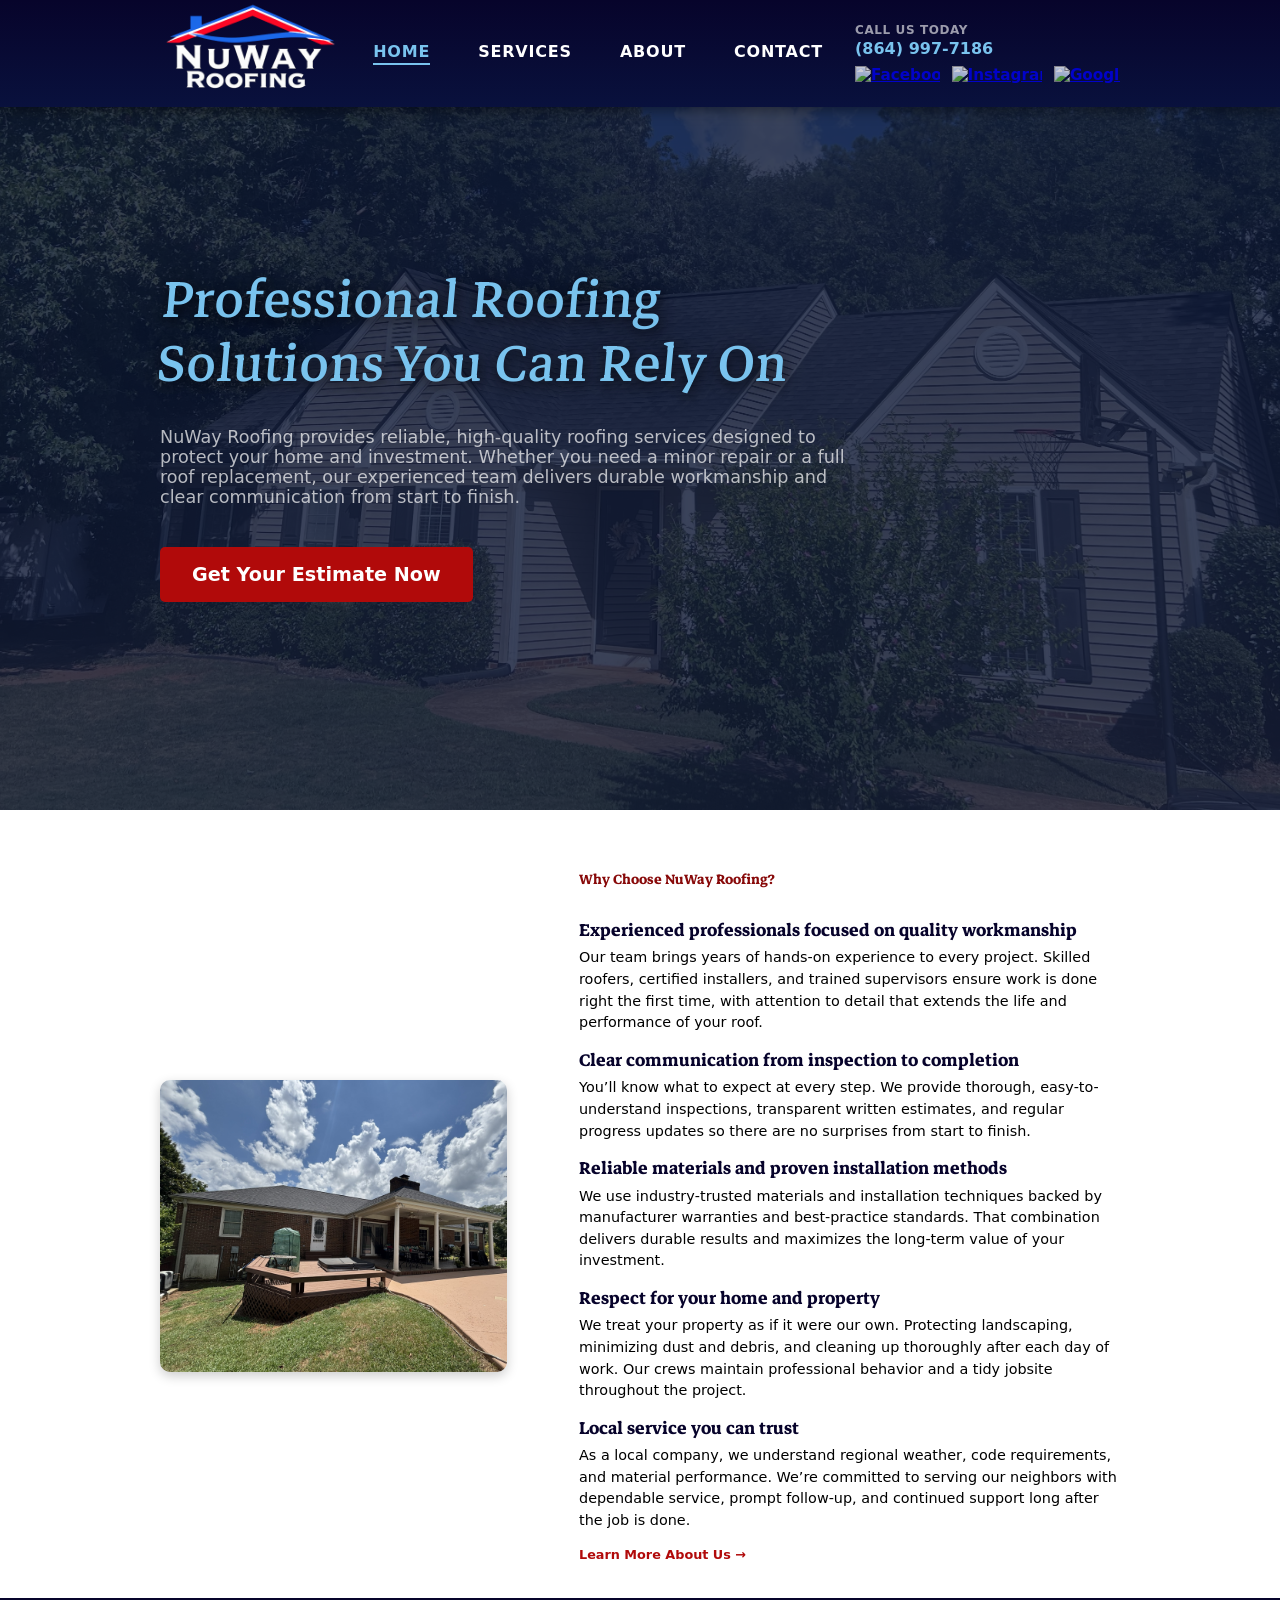
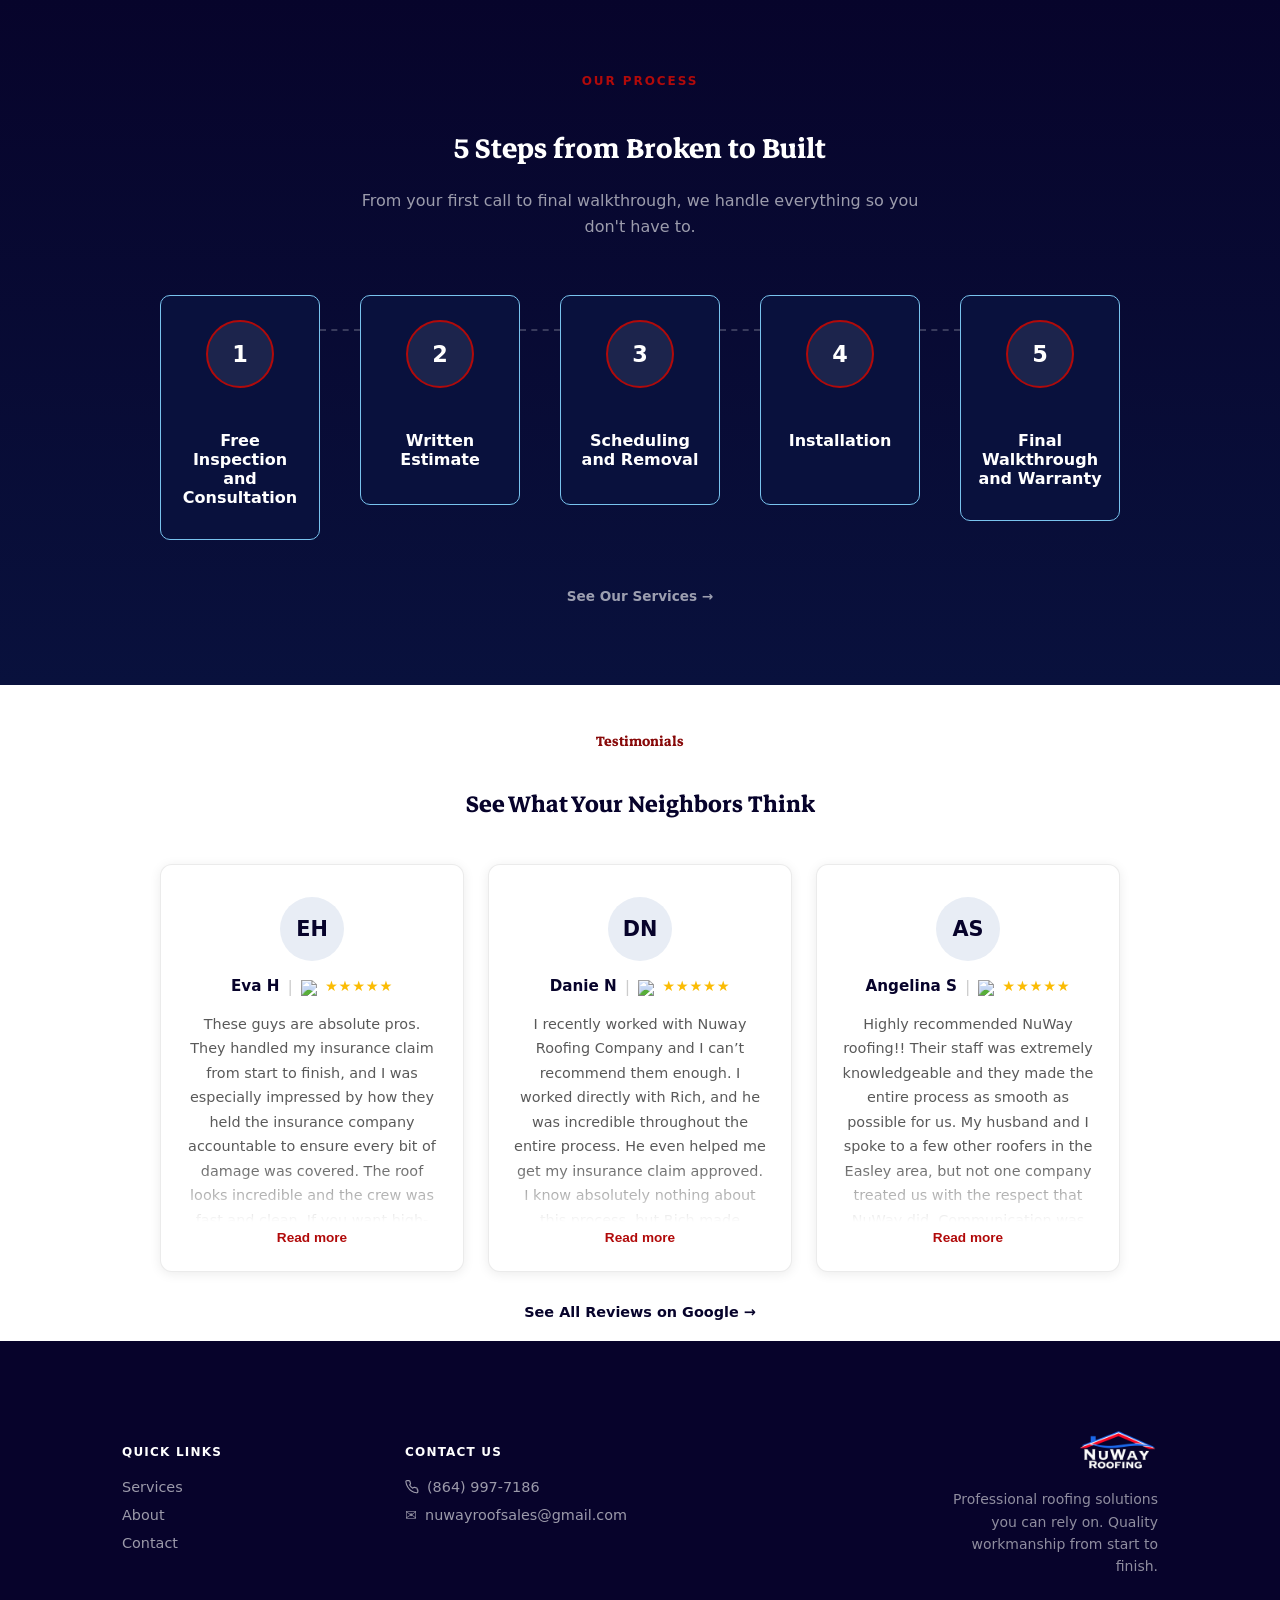
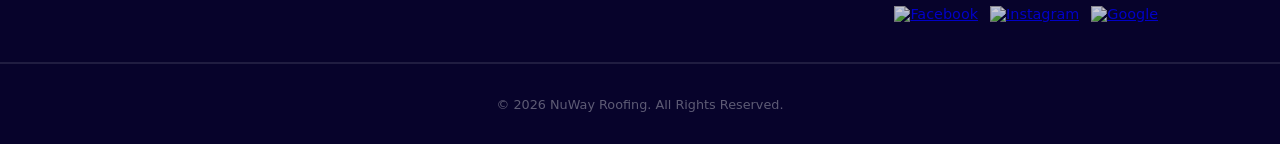
==== commit 9523c131: "Mobile Fixes" ====
--- a/index.html
+++ b/index.html
@@ -7,6 +7,9 @@
     <link rel="stylesheet" href="assets/style.css">
     <link rel="icon" type="image/png" href="assets/images/NWR_favicon.png">
     <link rel="apple-touch-icon" href="assets/images/NWR_favicon.png">
+    <link rel="preconnect" href="https://fonts.googleapis.com">
+    <link rel="preconnect" href="https://fonts.gstatic.com" crossorigin>
+    <link href="https://fonts.googleapis.com/css2?family=Markazi+Text:wght@400;700&display=swap" rel="stylesheet">
 </head>
 <body>
     <header>
--- a/assets/style.css
+++ b/assets/style.css
@@ -24,9 +24,9 @@
 }
 
 h2 {
-    font-family: Cambria, Cochin, Georgia, Times, 'Times New Roman', serif;
+    font-family: 'Markazi Text', Georgia, serif;
     color: rgb(177, 10, 10);
-    font-size: clamp(1.4rem, 2vw, 2rem);
+    font-size: clamp(1.6rem, 3vw, 3rem);
     margin-bottom: 2rem;
 }
 
@@ -146,6 +146,10 @@
     align-items: flex-end;
 }
 
+.email-icon {
+    color: rgba(255,255,255,0.55);
+}
+
 #logo-footer {
     height: em;
 }
@@ -255,12 +259,12 @@
 
 .eye-catcher h2 {
     color: rgb(121, 195, 238);
-    font-size: 4rem;
+    font-size: 4.5rem;
     margin-bottom: 0.1rem;
     line-height: 4rem;
-    font-family:Cambria, Cochin, Georgia, Times, 'Times New Roman', serif;
+    font-family: 'Markazi Text', Georgia, serif;
     text-shadow: 2px 4px 12px rgba(0,0,0,0.6), 0 0 40px rgba(0,0,0,0.4);
-    font-weight: 60;
+    font-weight: 400;
     transform: skew(-5deg);
 }
 
@@ -302,14 +306,15 @@
 }
 
 .sectionA h4 {
-    font-family: Cambria, Cochin, Georgia, Times, 'Times New Roman', serif;
+    font-family: 'Markazi Text', Georgia, serif;
+    font-size: 1.2rem;
     color: rgb(136, 10, 10);
 }
 
 .section-right h3 {
-    font-family: Cambria, Cochin, Georgia, Times, 'Times New Roman', serif;
+    font-family: 'Markazi Text', Georgia, serif;
     color: rgb(7, 3, 43);
-    font-size: 1.2rem;
+    font-size: 1.5rem;
     margin-top: 0.75rem;
     margin-bottom: 0.15rem;
 }
@@ -322,13 +327,18 @@
 
 .sectionA img {
     margin-top: 3rem;
-    max-width: 500px;
+    width: 1100px;
+    max-width: 100%;
     border-radius: 10px;
     box-shadow: 0 4px 12px rgba(0,0,0,0.2);
+    flex-shrink: 2;
+    min-width: 0;
 }
 
 .section-right {
     padding-left: 3rem;
+    flex-shrink: 1;
+    min-width: 0;
 }
 
 .section-right p a {
@@ -361,7 +371,7 @@
 }
 
 .sectionB h3 {
-    font-family: Cambria, Cochin, Georgia, Times, 'Times New Roman', serif;
+    font-family: 'Markazi Text', Georgia, serif;
     font-size: clamp(1.75rem, 3vw, 2.75rem);
     font-weight: 700;
     margin-bottom: 1rem;
@@ -474,13 +484,14 @@
 }
 
 .sectionC h4 {
-    font-family: Cambria, Cochin, Georgia, Times, 'Times New Roman', serif;
+    font-family: 'Markazi Text', Georgia, serif;
+    font-size: 1.2rem;
     color: rgb(136, 10, 10);
 }
 
 .sectionC h3 {
-    font-family: Cambria, Cochin, Georgia, Times, 'Times New Roman', serif;
-    font-size: clamp(1.5rem, 2.5vw, 2rem);
+    font-family: 'Markazi Text', Georgia, serif;
+    font-size: clamp(1.7rem, 2.5vw, 2.5rem);
     color: rgb(7, 3, 43);
     margin-bottom: 2.5rem;
 }
@@ -647,18 +658,10 @@
 }
 
 .mission-card h2 {
-    font-family:Cambria, Cochin, Georgia, Times, 'Times New Roman', serif;
+    font-family: 'Markazi Text', Georgia, serif;
     color: rgb(7, 3, 43);
-    font-size: clamp(1rem, 1.5vw, 1.4rem);
-    font-weight: 700;
-    line-height: 1.5;
-}
-
-.sectionD-content h1 {
-    font-family: Cambria, Cochin, Georgia, Times, 'Times New Roman', serif;
-    color: rgb(177, 10, 10);
-    margin-bottom: 0.25rem;
-    font-size: clamp(1.5rem, 2.5vw, 2.25rem);
+    font-size: clamp(1.4rem, 3vw, 1.6rem);
+    line-height: 1.25;
 }
 
 .sectionD-content p {
@@ -738,11 +741,11 @@
 }
 
 .contact-info h2 {
-    font-family: Cambria, Cochin, Georgia, Times, 'Times New Roman', serif;
+    font-family: 'Markazi Text', Georgia, serif;
     color:rgb(7, 3, 43);
-    font-size: clamp(1.5rem, 2.5vw, 2.25rem);
-    font-weight: 700;
-    line-height: 1.3;
+    font-size: clamp(1.7rem, 3vw, 2.75rem);
+    font-weight: 700;
+    line-height: 1.1;
     margin: 0;
 }
 
@@ -872,8 +875,7 @@
 }
 
 .sectionF {
-    padding: 3rem 10rem;
-    
+    padding: 3rem 10rem 0;
 }
 
 .sectionF-header {
@@ -949,9 +951,9 @@
 }
 
 .service-body h3 {
-    font-family: Cambria, Cochin, Georgia, Times, 'Times New Roman', serif;
+    font-family: 'Markazi Text', Georgia, serif;
     color: rgb(7, 3, 43);
-    font-size: 1.1rem;
+    font-size: 1.7rem;
     margin: 0 0 0.6rem 0;
 }
 
@@ -985,12 +987,13 @@
 }
 
 .services-footer-cta p {
-    font-family:Cambria, Cochin, Georgia, Times, 'Times New Roman', serif;
+    font-family: 'Markazi Text', Georgia, serif;
     color: rgb(7, 3, 43);
-    font-size: clamp(1rem, 1.5vw, 1.3rem);
+    font-size: clamp(1.3rem, 2vw, 2.5rem);
     max-width: 700px;
     margin: auto;
-    line-height: 1.6;
+    line-height: 1.2;
+    transform: skew(-5deg);
 }
 
 .service-detail {
@@ -1000,7 +1003,8 @@
     background: rgb(240, 246, 250);
     border-left: 4px solid rgb(177, 10, 10);
     border-radius: 8px;
-    padding: 2.5rem 2.5rem;
+    padding: 2.5rem;
+    padding-bottom: 4rem;
     animation: slideDown 250ms ease;
     margin: 0;
 }
@@ -1010,9 +1014,9 @@
 }
 
 .service-detail h3 {
-    font-family:Cambria, Cochin, Georgia, Times, 'Times New Roman', serif;
+    font-family: 'Markazi Text', Georgia, serif;
     color: rgb(7, 3, 43);
-    font-size: 1.3rem;
+    font-size: 1.9rem;
     margin-bottom: 0.75rem;
 }
 
@@ -1051,9 +1055,9 @@
 }
 
 .detail-inline h3 {
-    font-family: Cambria, Cochin, Georgia, Times, 'Times New Roman', serif;
+    font-family: 'Markazi Text', Georgia, serif;
     color: rgb(7, 3, 43);
-    font-size: 1.3rem;
+    font-size: 1.9rem;
     margin-bottom: 0.75rem;
 }
 
@@ -1121,16 +1125,23 @@
         position: fixed;
         top: 0;
         left: 0;
-        width: 100%;
+        width: 40%;
         height: 100vh;
-        background: rgb(7, 4, 43);
+        background: linear-gradient(to bottom, rgb(7, 4, 43) 0%, rgb(9, 17, 61) 100%);
         justify-content: center;
         align-items: center;
         gap: 2.5rem;
         z-index: 1050;
-    }
-
-    nav.open { display: flex; }
+        left: unset;
+        right: 0;
+        transform: translateX(100%);
+        transition: transform 300ms ease;
+    }
+
+    nav.open {
+        display: flex;
+        transform: translateX(0);
+    }
 
     nav a { font-size: 1.5rem; }
     
@@ -1165,14 +1176,14 @@
     }
 
     .eye-catcher h2 {
-        font-size: 2.5rem;
+        font-size: 3rem;
         line-height: 2.75rem;
     }
 
     .eye-catcher {
         padding-left: 1.5rem;
         padding-right: 1.5rem;
-        height: 75vh;
+        height: 80vh;
     }
 
     .eye-catcher a {
@@ -1228,6 +1239,12 @@
 
     .sectionE-card { padding: 1rem 0.5rem; }
 
+    .sectionE-card:last-child {
+        grid-column: 1 / -1;
+        justify-self: center;
+        width: 50%;
+    }
+
     .sectionE-divider {
         display: none;
     }
@@ -1248,6 +1265,7 @@
 
     .contact-info {
         padding: 3rem 1.5rem;
+        margin-top: 2.5rem;
     }
 
     .page-header {
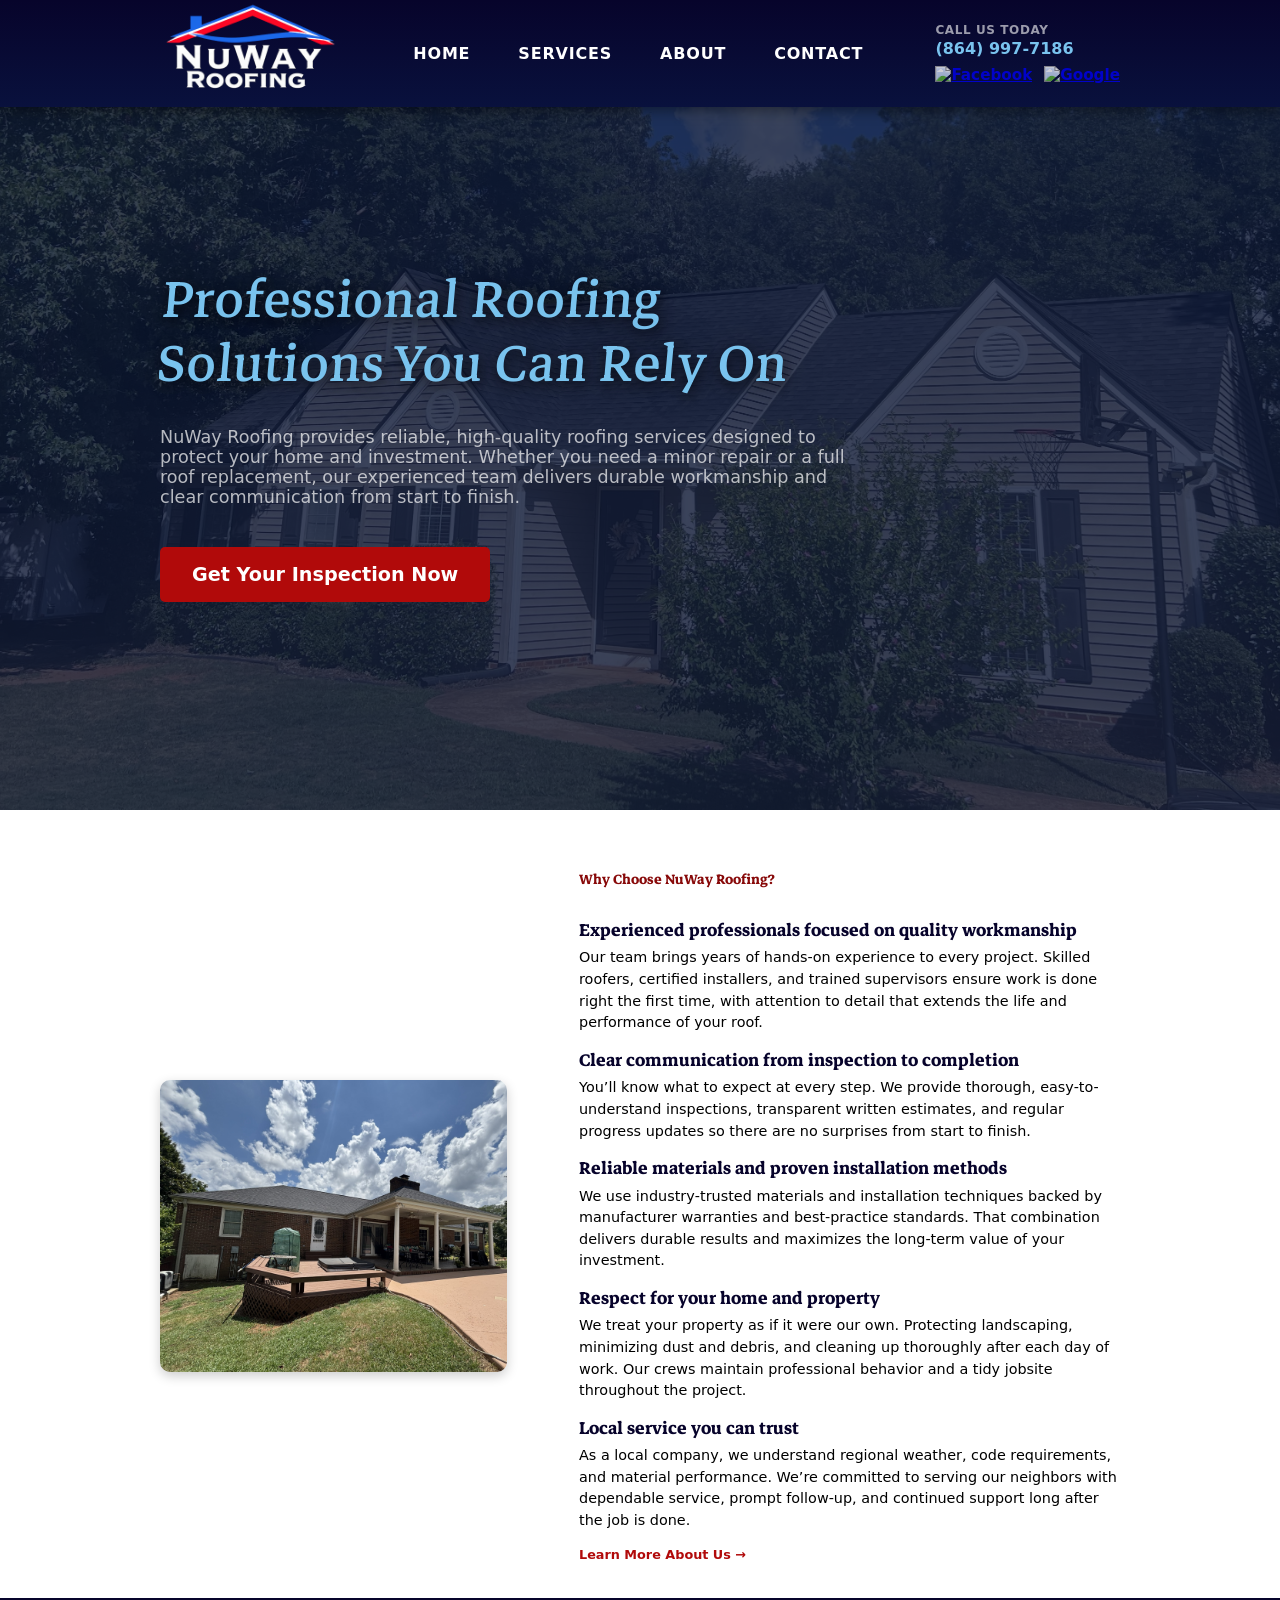
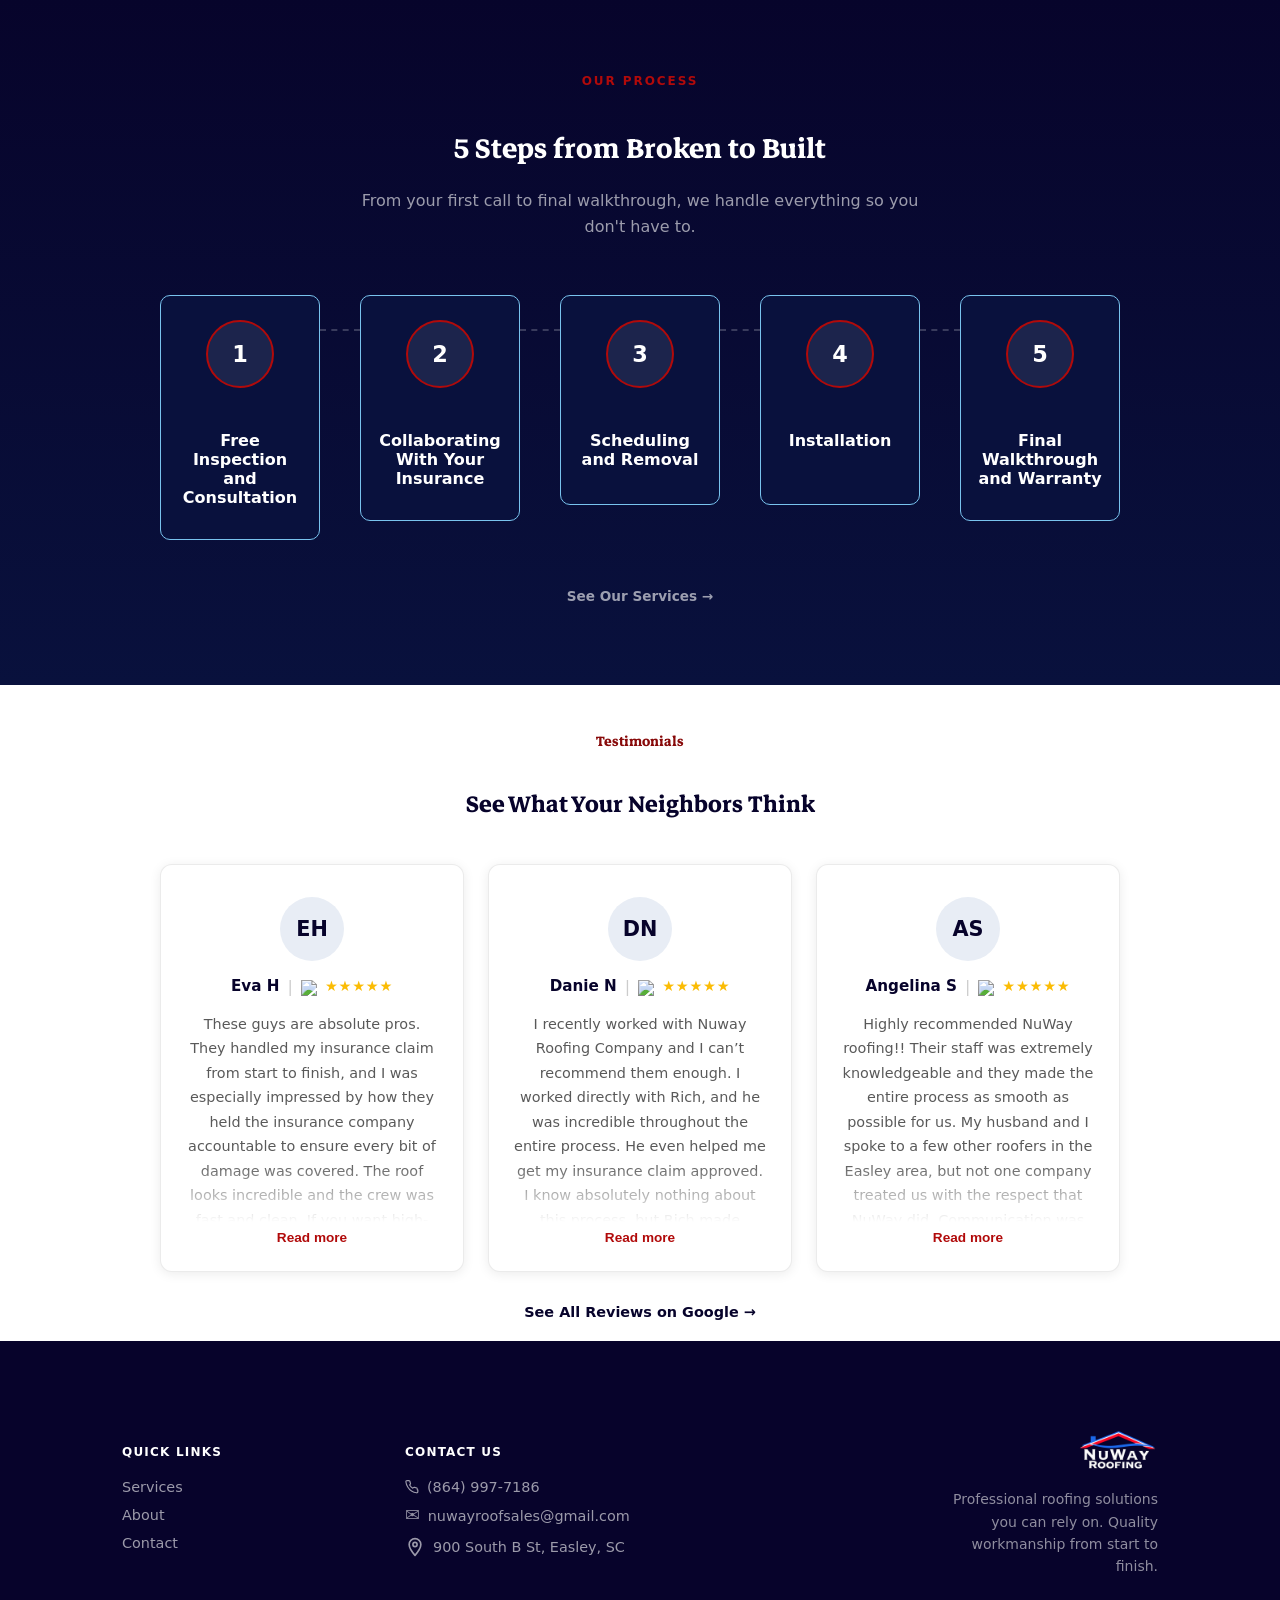
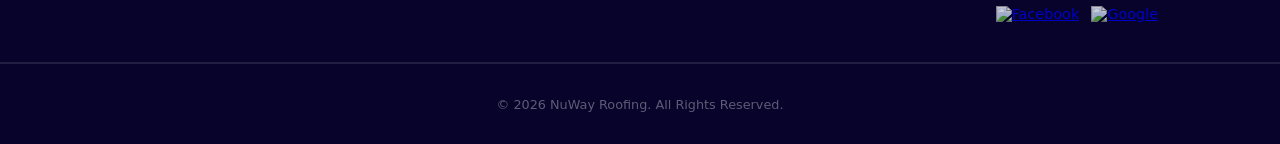
==== commit 606d0116: "Final review and changes" ====
--- a/index.html
+++ b/index.html
@@ -19,7 +19,7 @@
         <div class="eye-catcher">
             <h2>Professional Roofing Solutions You Can Rely On</h2>
             <h5>NuWay Roofing provides reliable, high-quality roofing services designed to protect your home and investment. Whether you need a minor repair or a full roof replacement, our experienced team delivers durable workmanship and clear communication from start to finish.</h5>
-            <a href="contact.html">Get Your Estimate Now</a>
+            <a href="contact.html">Get Your Inspection Now</a>
         </div>
         <div class="sectionA">
             <div class="section-left">
@@ -53,8 +53,8 @@
                 <div class="step-connector"></div>
                 <div class="step-card">
                     <div class="step-circle">2</div>
-                    <h5>Written Estimate</h5>
-                    <span class="step-desc"><p>Detailed scope, materials, timeline, and warranty information.</p></span>
+                    <h5>Collaborating With Your Insurance</h5>
+                    <span class="step-desc"><p>Working directly with your insurance provider to help streamline claims, approvals, and coverage coordination for your project.</p></span>
                 </div>
                 <div class="step-connector"></div>
                 <div class="step-card">
--- a/assets/style.css
+++ b/assets/style.css
@@ -148,6 +148,8 @@
 
 .email-icon {
     color: rgba(255,255,255,0.55);
+    font-size: 1.1rem;
+    line-height: 1;
 }
 
 #logo-footer {
@@ -984,6 +986,7 @@
     padding: 3rem 10rem 2rem;
     background: rgb(240, 246, 250);
     margin-top: 1rem;
+    margin-bottom: 1rem;
 }
 
 .services-footer-cta p {
@@ -1125,10 +1128,11 @@
         position: fixed;
         top: 0;
         left: 0;
-        width: 40%;
+        width: 30%;
         height: 100vh;
         background: linear-gradient(to bottom, rgb(7, 4, 43) 0%, rgb(9, 17, 61) 100%);
-        justify-content: center;
+        justify-content: flex-start;
+        padding-top: 5rem;
         align-items: center;
         gap: 2.5rem;
         z-index: 1050;
@@ -1143,7 +1147,7 @@
         transform: translateX(0);
     }
 
-    nav a { font-size: 1.5rem; }
+    nav a { font-size: 1rem; }
     
     .footer-grid {
         grid-template-columns: 1fr;
@@ -1166,16 +1170,7 @@
         gap: 2rem;
     }
 
-    .sectionA {
-        flex-direction: column;
-        padding: 0rem 1.5rem 2rem;
-    }
-
-    .section-right {
-        padding-left: 0;
-    }
-
-    .eye-catcher h2 {
+     .eye-catcher h2 {
         font-size: 3rem;
         line-height: 2.75rem;
     }
@@ -1191,8 +1186,26 @@
         font-size: 1rem;
     }
 
-    .section-left img {
+    .sectionA {
+        display: flex;
+        flex-direction: column;
+        padding: 0rem 1.5rem 2rem;
+    }
+
+    .section-right {
+        padding-left: 0;
+        order: 1;
+    }
+
+    .section-left {
+        order: 2;
+        margin-top: 0;
+    }
+
+    .sectionA img {
         max-height: 300px;
+        width: 100%;
+        margin-top: 0;
     }
 
     .sectionB { padding: 3rem 1.5rem; }
